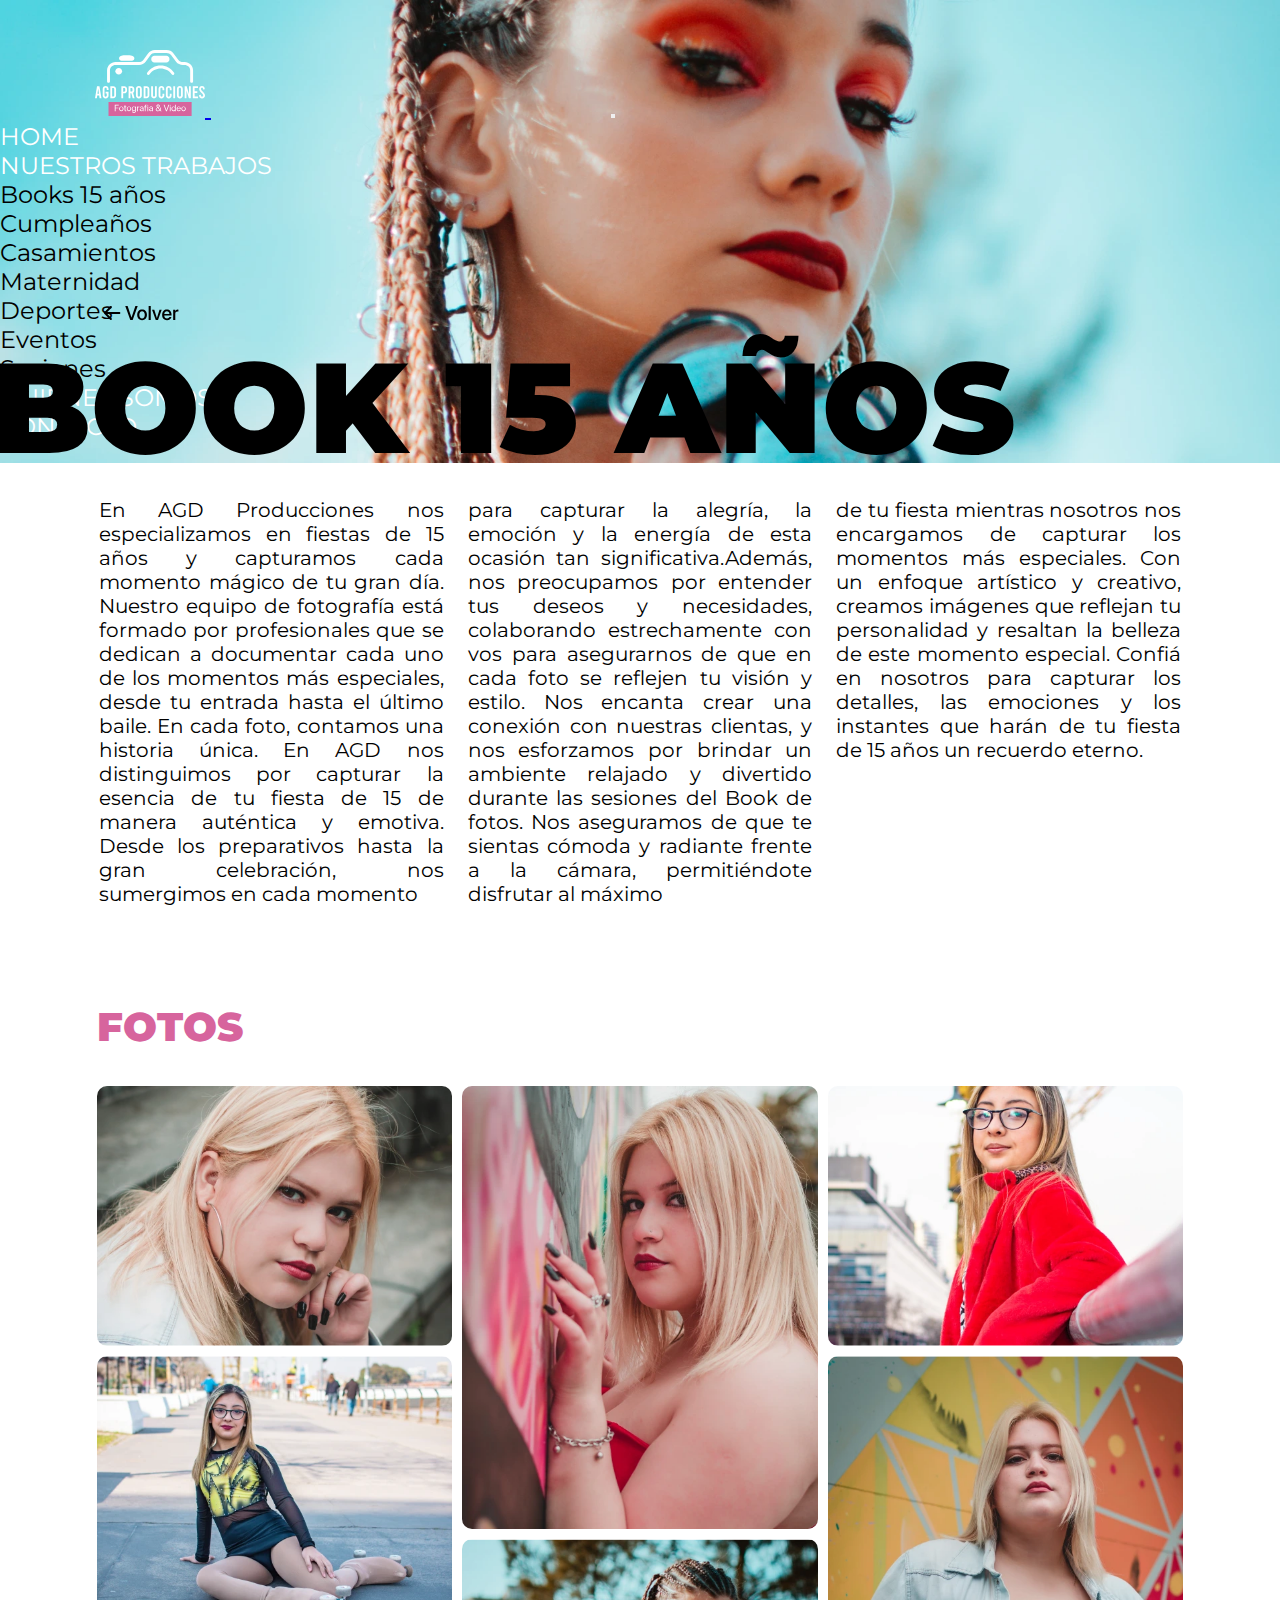
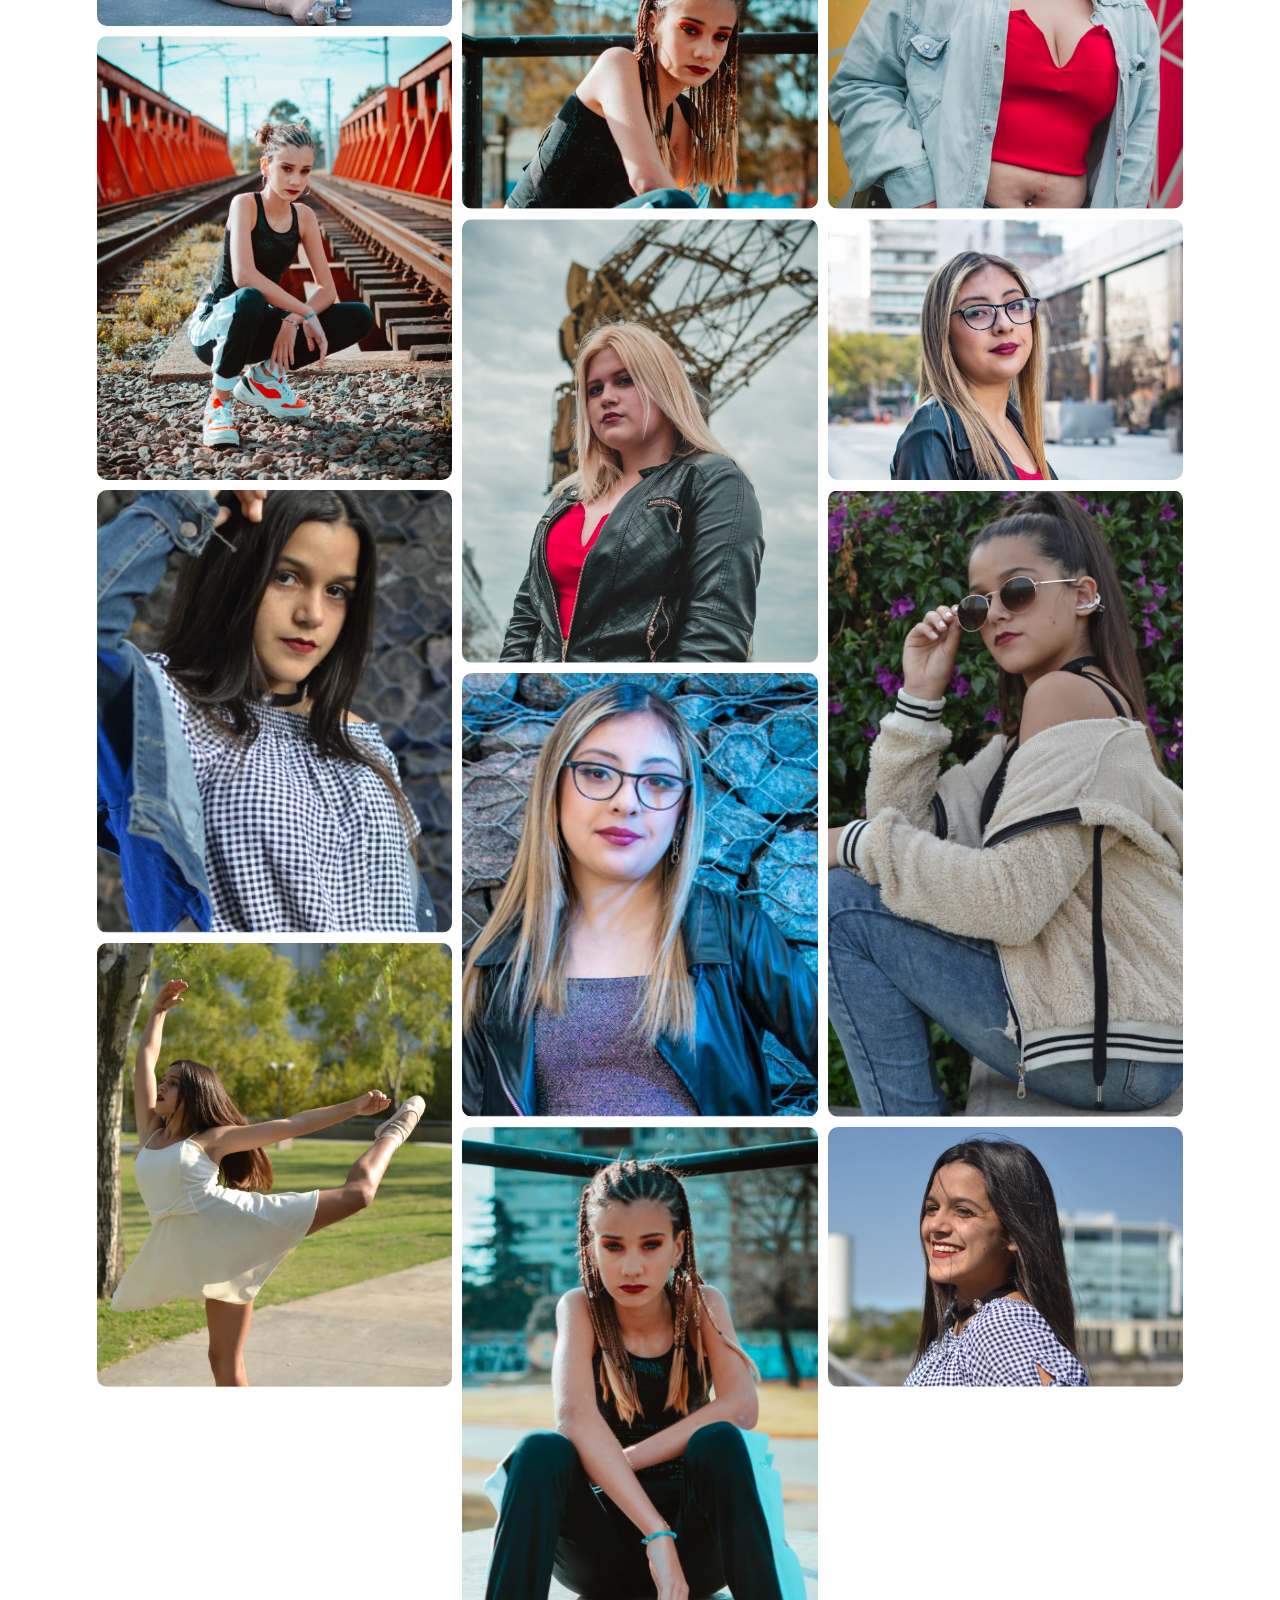
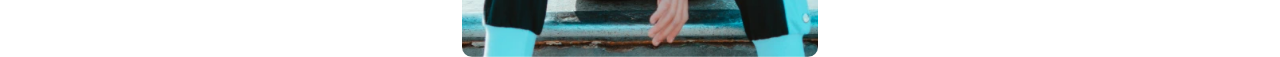
==== pages/book15.html @ b5d86c56 "form de contacto + animación book15 portada" ====
<!DOCTYPE html>
<html lang="en">

<head>
    <meta charset="UTF-8">
    <meta http-equiv="X-UA-Compatible" content="IE=edge">
    <meta name="viewport" content="width=device-width, initial-scale=1.0">
    <!--seo-->
    <meta name="author" content="Aldana Gonzalez, Fabrizio Mammarelli, Sergio Torres Guaymasi, Valeria Landa">
    <meta name="description"
        content="Sitio Web de Emprendimiento ubicado en zona de Avellaneda Buenos Aires dedicado a Servicios de Fotografía para eventos como 15 años, cumpleaños, casamientos, eventos deportivos, fotos de maternidad, sesiones de fotos personalizadas">
    <meta name="keywords"
        content="Sitio web online de fotografías en la zona de Avellaneda, book de fotos de 15 años, book de fotos personalizadas, fotos de recien casados, fotos de casamientos, fotografías de casamientos, fotografías de maternidad, eventos deportivos, cumpleaños">
    <!-- Bootstrap CSS -->
    <link href="https://cdn.jsdelivr.net/npm/bootstrap@5.3.0/dist/css/bootstrap.min.css" rel="stylesheet"
        integrity="sha384-9ndCyUaIbzAi2FUVXJi0CjmCapSmO7SnpJef0486qhLnuZ2cdeRhO02iuK6FUUVM" crossorigin="anonymous">
    <!-- Mi CSS -->
    <link rel="stylesheet" href="../css/style.css">
    <!-- Animate CSS -->
    <link rel="stylesheet" href="https://cdnjs.cloudflare.com/ajax/libs/animate.css/4.1.1/animate.min.css">
    <title>AGD Producciones</title>
</head>

<body>
    <div class="wow fadeIn" style="visibility: visible; animation-name: fadeIn;">
            <!--Navbar-->
            <nav class="navbar navbar-expand-lg navbar-light fixed-top bgColorNav">
                <div class="container-fluid">
                    <a class="navbar-brand textColorWhite" href="../index.html">
                        <img src="../img/logo_agd.svg" alt="Logo AGD Producciones">
                    </a>
                    <button class="navbar-toggler" type="button" data-bs-toggle="collapse" data-bs-target="#navbarNav"
                        aria-controls="navbarNav" aria-expanded="false" aria-label="Toggle navigation">
                        <span class="navbar-toggler-icon"></span>
                    </button>
                    <div class="collapse navbar-collapse" id="navbarNav">
                        <ul class="navbar-nav ms-auto py-2">
                            <li class="nav-item">
                                <a class="nav-link" href="../index.html">HOME</a>
                            </li>
                            <li class="nav-item dropdown">
                                <a class="nav-link dropdown-toggle" href="../index.html" role="button"
                                    data-bs-toggle="dropdown" aria-expanded="false">
                                    NUESTROS TRABAJOS
                                </a>
                                <ul class="dropdown-menu">
                                    <li><a class="dropdown-item" href="../pages/book15.html">Books 15 años</a></li>
                                    <li><a class="dropdown-item" href="../pages/cumple.html">Cumpleaños</a></li>
                                    <li><a class="dropdown-item" href="../pages/casamientos.html">Casamientos</a></li>
                                    <li><a class="dropdown-item" href="../pages/maternidad.html">Maternidad</a></li>
                                    <li><a class="dropdown-item" href="../pages/deportes.html">Deportes</a></li>
                                    <li><a class="dropdown-item" href="../pages/eventos.html">Eventos</a></li>
                                    <li><a class="dropdown-item" href="../pages/sesiones.html">Sesiones</a></li>
                                </ul>
                            </li>
                            <li class="nav-item">
                                <a class="nav-link" href="../pages/quienes.html">QUIENES SOMOS</a>
                            </li>
                            <li class="nav-item">
                                <a class="nav-link" href="../pages/contacto.html">CONTACTO</a>
                            </li>
                        </ul>
                    </div>
                </div>
            </nav>
            <!--ends Navbar-->
            <header class="wow animate__fadeInDown" data-wow-duration="3s" data-wow-iteration="1" id="header">
                <img src="../img/foto-portada-15.webp" alt="foto portada 15 años" class="img-fluid img-portada">
            </header>
            <!-- ends header -->
            <main>
                <div>
                    <a href="../index.html#up">
                        <!-- Seo -->
                        <img src="../img/boton_volver.svg"
                            alt="Icono atrás, si accedo me dirijo al inicio de mi página actual" class="up_down">
                    </a>
                </div>
                <div class="wow animate__fadeInLeft" data-wow-duration="3s" data-wow-iteration="1">
                <div class="text">
                    BOOK 15 AÑOS
                </div>
            </div>
                <div class="container-fluid" id="Book15">
                    <p class="column">
                        En AGD Producciones nos especializamos en fiestas de 15 años y capturamos cada momento mágico de tu
                        gran día. Nuestro equipo de fotografía está formado por profesionales que se dedican a documentar
                        cada uno de los momentos más especiales, desde tu entrada hasta el último baile. 
                        En cada foto, contamos una historia única. En AGD nos distinguimos por capturar la esencia de tu
                        fiesta de 15 de manera auténtica y emotiva. Desde los preparativos hasta la gran celebración, nos
                        sumergimos en cada momento
                    <p>
                    <p class="column">
                        para capturar la alegría, la emoción y la energía de esta ocasión tan significativa.Además, nos 
                        preocupamos por entender tus deseos y necesidades, colaborando estrechamente con vos para 
                        asegurarnos de que en cada foto se reflejen tu visión y estilo. Nos encanta crear una conexión
                        con nuestras clientas, y nos esforzamos por brindar un ambiente relajado y divertido durante las
                        sesiones del Book de fotos. Nos aseguramos de que te sientas cómoda y radiante frente a la cámara,
                        permitiéndote disfrutar al máximo                     
                    <p>
                    <p class="column">
                        de tu fiesta mientras nosotros nos encargamos de capturar los momentos más especiales.
                        Con un enfoque artístico y creativo, creamos imágenes que reflejan tu personalidad y resaltan la
                        belleza de este momento especial. Confiá en nosotros para capturar los detalles, las emociones y los
                        instantes que harán de tu fiesta de 15 años un recuerdo eterno.
                    </p> 
                </div>
                <H1 class="text_gallery">FOTOS</H1>
                <div class="grid-container">
                <div class="container-Foto1"><img src="../img/Book15/Bookfoto1.webp" class="img-fluid Foto1" alt="Imagen 1"></div>
                <div class="container-Foto2"><img src="../img/Book15/BookFoto2.webp" class="img-fluid Foto2" alt="Imagen 2"></div>
                <div class="container-Foto3"><img src="../img/Book15/BookFoto3.webp" class="img-fluid Foto3" alt="Imagen 3"></div>
                <div class="container-Foto4"><img src="../img/Book15/BookFoto4.webp" class="img-fluid Foto4" alt="Imagen 4"></div>
                <div class="container-Foto5"><img src="../img/Book15/BookFoto5.webp" class="img-fluid Foto5" alt="Imagen 5"></div>
                <div class="container-Foto6"><img src="../img/Book15/BookFoto6.webp" class="img-fluid Foto6" alt="Imagen 6"></div>
                <div class="container-Foto7"><img src="../img/Book15/BookFoto7.webp" class="img-fluid Foto7" alt="Imagen 7"></div>
                <div class="container-Foto8"><img src="../img/Book15/BookFoto8.webp" class="img-fluid Foto8" alt="Imagen 8"></div>
                <div class="container-Foto9"><img src="../img/Book15/BookFoto9.webp" class="img-fluid Foto9" alt="Imagen 9"></div>
                <div class="container-Foto10"><img src="../img/Book15/BookFoto10.webp" class="img-fluid Foto10" alt="Imagen 10"></div>
                <div class="container-Foto11"><img src="../img/Book15/BookFoto11.webp" class="img-fluid Foto11" alt="Imagen 11"></div>
                <div class="container-Foto12"><img src="../img/Book15/BookFoto12.webp" class="img-fluid Foto12" alt="Imagen 12"></div>
                <div class="container-Foto13"><img src="../img/Book15/BookFoto13.webp" class="img-fluid Foto13" alt="Imagen 13"></div>
                <div class="container-Foto14"><img src="../img/Book15/BookFoto14.webp" class="img-fluid Foto14" alt="Imagen 14"></div>
                <div class="container-Foto15"><img src="../img/Book15/BookFoto15.webp" class="img-fluid Foto15" alt="Imagen 15"></div>
            </div>
            </main>
            <!-- script bootstrap -->
            <script src="https://cdn.jsdelivr.net/npm/bootstrap@5.2.0-beta1/dist/js/bootstrap.bundle.min.js"
                integrity="sha384-pprn3073KE6tl6bjs2QrFaJGz5/SUsLqktiwsUTF55Jfv3qYSDhgCecCxMW52nD2"
                crossorigin="anonymous">
                </script>
            <!-- script Animaciones -->
            <script src="../js/wow.min.js"></script>
            <script>
                new WOW().init();
            </script>
</body>

</html>
---- css/style.css ----
@import url("https://fonts.googleapis.com/css2?family=Montserrat:wght@300;400;500;600;700;800;900&display=swap");

* {
  margin: 0;
  padding: 0;
  font-family: "Montserrat", sans-serif;
}

h1,
h2,
h3 {
  color: #000000;
}

p {
  color: #000000;
  font-size: 20px;
  text-align: justify;
  text-align-last: justify;
  padding: 2px;
  overflow: hidden;
}

.dropdown-menu li a {
  color: #817e7e;
}
.dropdown-item {
  color: #000000 !important;
}

.navbar-brand {
  margin: 0;
  padding-left: 95px;
  margin-right: 400px;
}

.navbar {
  position: absolute;
  top: 0;
  font-weight: 400;
  font-size: 24px;
  display: flex;
  justify-content: center;
  box-sizing: border-box;
  padding-right: 95px;
  padding-top: 50px;
}

.navbar div ul li {
  list-style: none;
  margin-right: 20px;
  color: rgb(161, 161, 160);
}

.navbar div ul li a {
  font-size: 24px;
  text-decoration: none;
  color: #ffffff;
}

.nav-link {
  font-size: medium;
  text-decoration: none;
}

.carousel-item img {
  object-fit: cover;
  max-height: 100%;
  max-width: 100%;
}

.carousel-indicators {
  padding: 30px;
  display: flex;
  justify-content: center;
  align-items: center;
}

.carousel-indicators [data-bs-target] {
  width: 15px;
  height: 15px;
  border-radius: 50%;
  background-color: #fafafa;
  margin-right: 10px;
}

.carousel-indicators .active {
  background-color: #0b0b0b;
}

h5 {
  writing-mode: vertical-lr; /* "lr" indica la dirección del texto: de izquierda a derecha */
  transform: rotate(-180deg); /* Invierte el texto para comenzar desde abajo */
  font-size: 36px;
  font-weight: 600;
  margin-bottom: 220px;
  margin-left: -95px !important;
}
@media (min-width: 320px) and (max-width: 768px) {
  h5 {
    font-size: 18px;
  }
}

.carousel-control-next-icon {
  background-image: url(../img/vector-right.svg);
}

.carousel-control-prev-icon {
  background-image: url(../img/vector-left.svg);
}

.btn-whatsapp {
  display: block;
  width: 70px;
  height: 100px;
  color: #fff;
  position: fixed;
  right: 150px;
  bottom: 20px;
  border-radius: 10%;
  line-height: 80px;
  text-align: center;
  z-index: 999;
}

@media screen and (min-width: 768px) and (max-width: 1024px) {
  .btn-whatsapp {
    height: 60px;
    right: -15px;
  }
}

form {
  max-width: 400px;
  margin: 0 auto;
}

label {
  display: block;
  margin-top: 10px;
}

input,
textarea {
  width: 100%;
  padding: 5px;
  margin-top: 5px;
}

textarea {
  height: 150px;
}


.text {
  font-size: 128px;
  font-weight: 900;
  transform: translateY(-206px);
  margin-left: -8px;
  margin-top: -145px !important;
}
@media (min-width: 320px) and (max-width: 768px) {
  .text {
    font-size: 48px;
  }
}

.text_gallery {
  font-size: 40px;
  font-weight: 900;
  padding-left: 97px;
  margin-top: 90px;
  color: #d7649d;
}

/*Botón Volver atrás*/
.up_down {
  font-weight: bold;
  cursor: pointer;
  transform: translateX(45px) !important;
  transform: translateY(-166px) !important;
  margin-left: 104px;
  margin-bottom: 185px;
}

#Book15 {
  column-count: 3; /* Divide el contenido en 3 columnas */
  column-gap: 20px; /* Espacio entre las columnas (opcional) */
  padding-left: 97px;
  padding-right: 97px;
  margin-top: -195px;
}

.column {
  break-inside: avoid; /* Evita que el párrafo se divida en varias columnas */
  font-size: 20px;
  text-align-last: left;
}

.grid-container {
  display: grid;
  grid-template-columns: repeat(3, 1fr);
  grid-template-rows: 3fr 2fr 1fr 2fr 3fr 2fr 3fr 2fr 3fr 3fr;
  margin-top: 35px;
  padding-left: 97px;
  padding-right: 97px;
  gap: 10px;
  grid-template-areas:
    "foto1 foto2 foto3"
    "foto4 foto2 foto6"
    "foto4 foto5 foto6"
    "foto7 foto5 foto6"
    "foto7 foto8 foto9"
    "foto10 foto8 foto12"
    "foto10 foto11 foto12"
    "foto13 foto11 foto12"
    "foto13 foto14 foto15"
    "foto13 foto14 foto15";
}

.grid-container > div {
  width: 100%;
  height: 100%;
  border-radius: 10px;
  overflow: hidden;
}

.grid-container > div > img {
  width: 100%;
  height: 100%;
  object-fit: cover;
}

.container-Foto1 {
  grid-area: foto1;
}

.container-Foto2 {
  grid-area: foto2;
}

.container-Foto3 {
  grid-area: foto3;
}

.container-Foto4 {
  grid-area: foto4;
}

.container-Foto5 {
  grid-area: foto5;
}

.container-Foto6 {
  grid-area: foto6;
}
.container-Foto7 {
  grid-area: foto7;
}
.container-Foto8 {
  grid-area: foto8;
}
.container-Foto9 {
  grid-area: foto9;
}
.container-Foto10 {
  grid-area: foto10;
}
.container-Foto11 {
  grid-area: foto11;
}
.container-Foto12 {
  grid-area: foto12;
}
.container-Foto13 {
  grid-area: foto13;
  grid-row-start: 8;
  grid-row-end: 10;
}
.container-Foto14 {
  grid-area: foto14;
}
.container-Foto15 {
  grid-area: foto15;
  grid-row-start: 9;
  grid-row-end: 10;
}

/*Formulario de Contacto*/
.form-row {
  display: flex;
  flex-wrap: wrap;
  align-items: flex-start;
  margin: 10px 0;
  list-style: none;
}

.form-column {
  flex: 1;
  padding: 5px;
}

/* Estilos para los campos de entrada */
label {
  display: block;
  margin-bottom: 5px;
}

input, textarea {
  width: 100%;
  padding: 5px;
  margin-bottom: 10px;
}

textarea {
  width: 400px;
  height: 281px;
}

/* Estilos para el botón de enviar */
.submit-button, .contacto_volver {
  display: block;
  padding: 10px;
  background-color: #d7649d;
  color: white;
  border: none;
  cursor: pointer;
  border-radius: 10px;
  text-decoration: none;
}

#cabecera_form {
  display: flex;
  justify-content: center;
  align-items: center;
  color: #d7649d;
}
.img-portada{
  width: 100% !important;
}

.text-contacto {
  font-size: 60px;
  font-weight: 800;
}

.contact-info {
  display: flex;
  flex-direction: column;
  justify-content: center;
  align-items: center;
  padding: 20px;
  list-style: none;
 }

.contact-info h3 {
  margin-top: 0;
  font-size: 32px;
  font-weight: 500;
  font: bold;
}

.content-container {
  flex: 1;
  justify-content: center;
  align-items: center;
  text-align: center;
}

.content-container h2 {
  margin-top: 0;
}

.redSocial {
  text-align: center;
  margin-right: 10px;
}
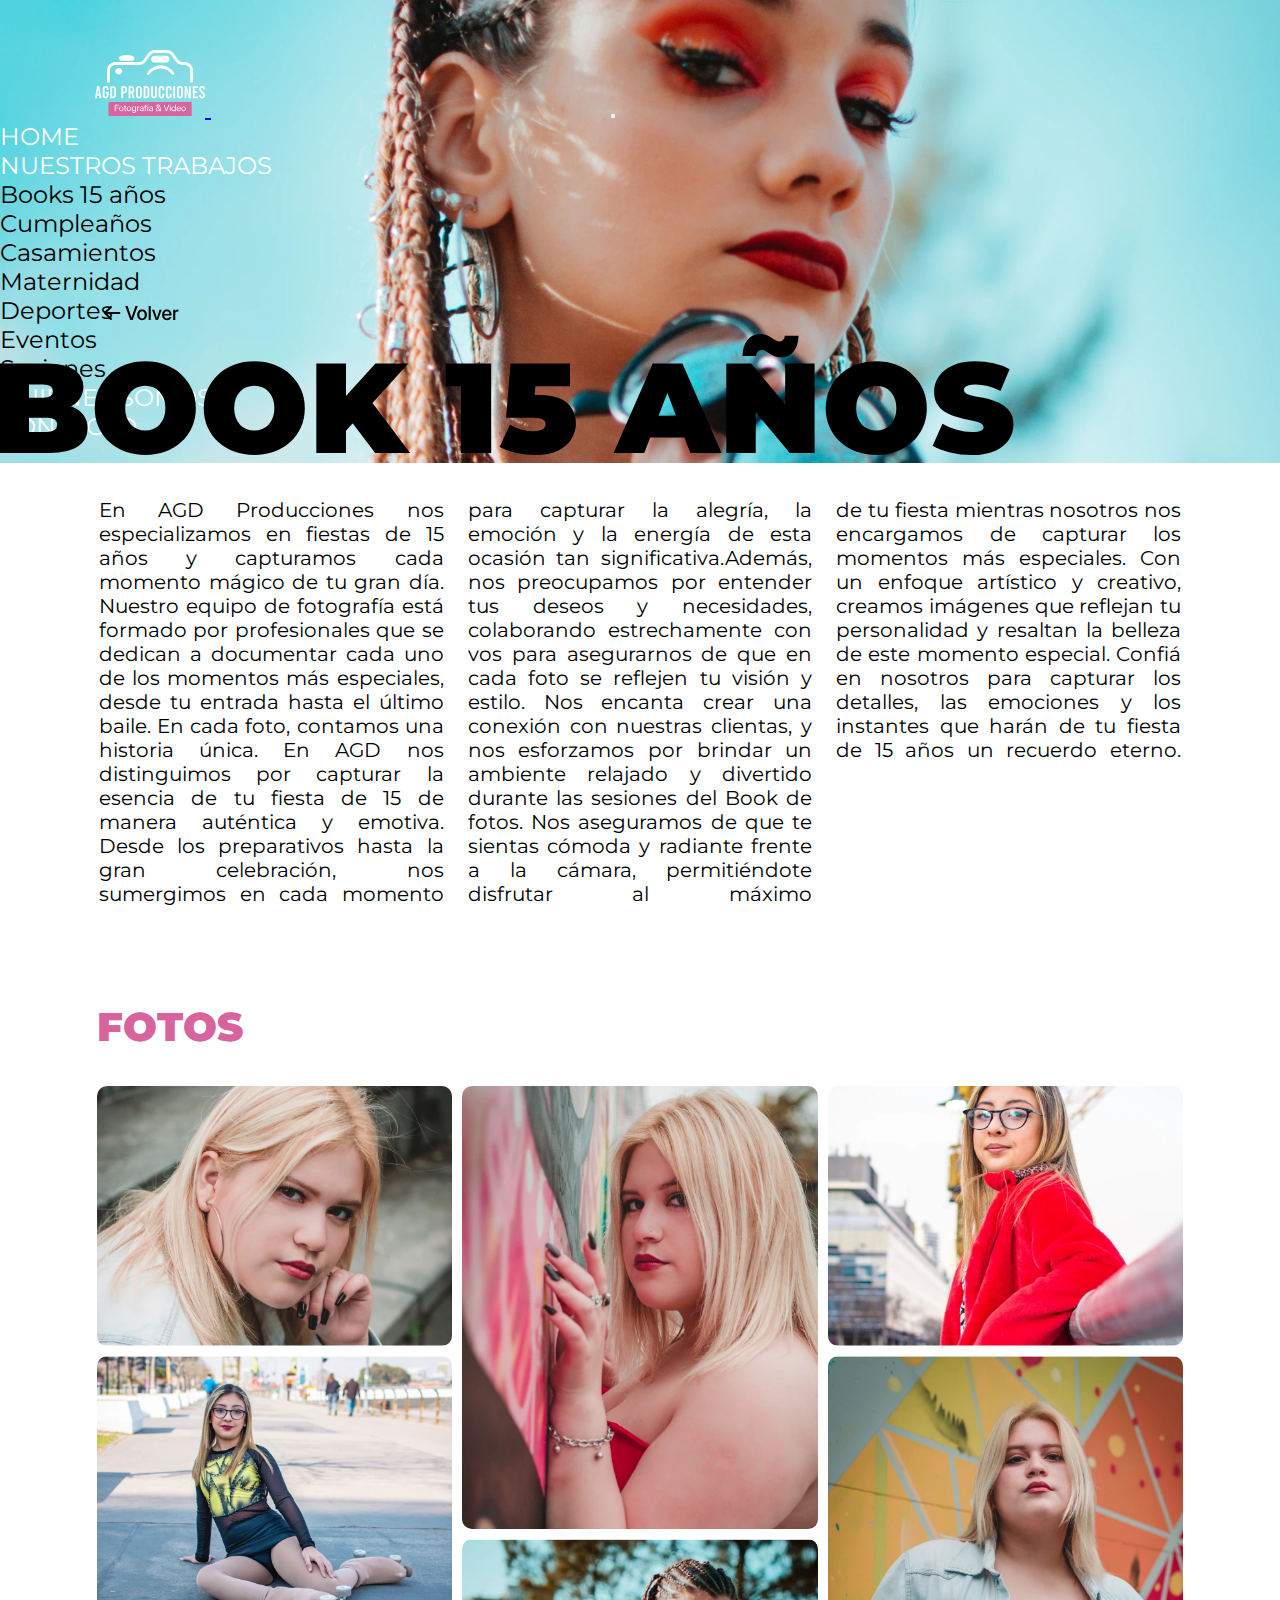
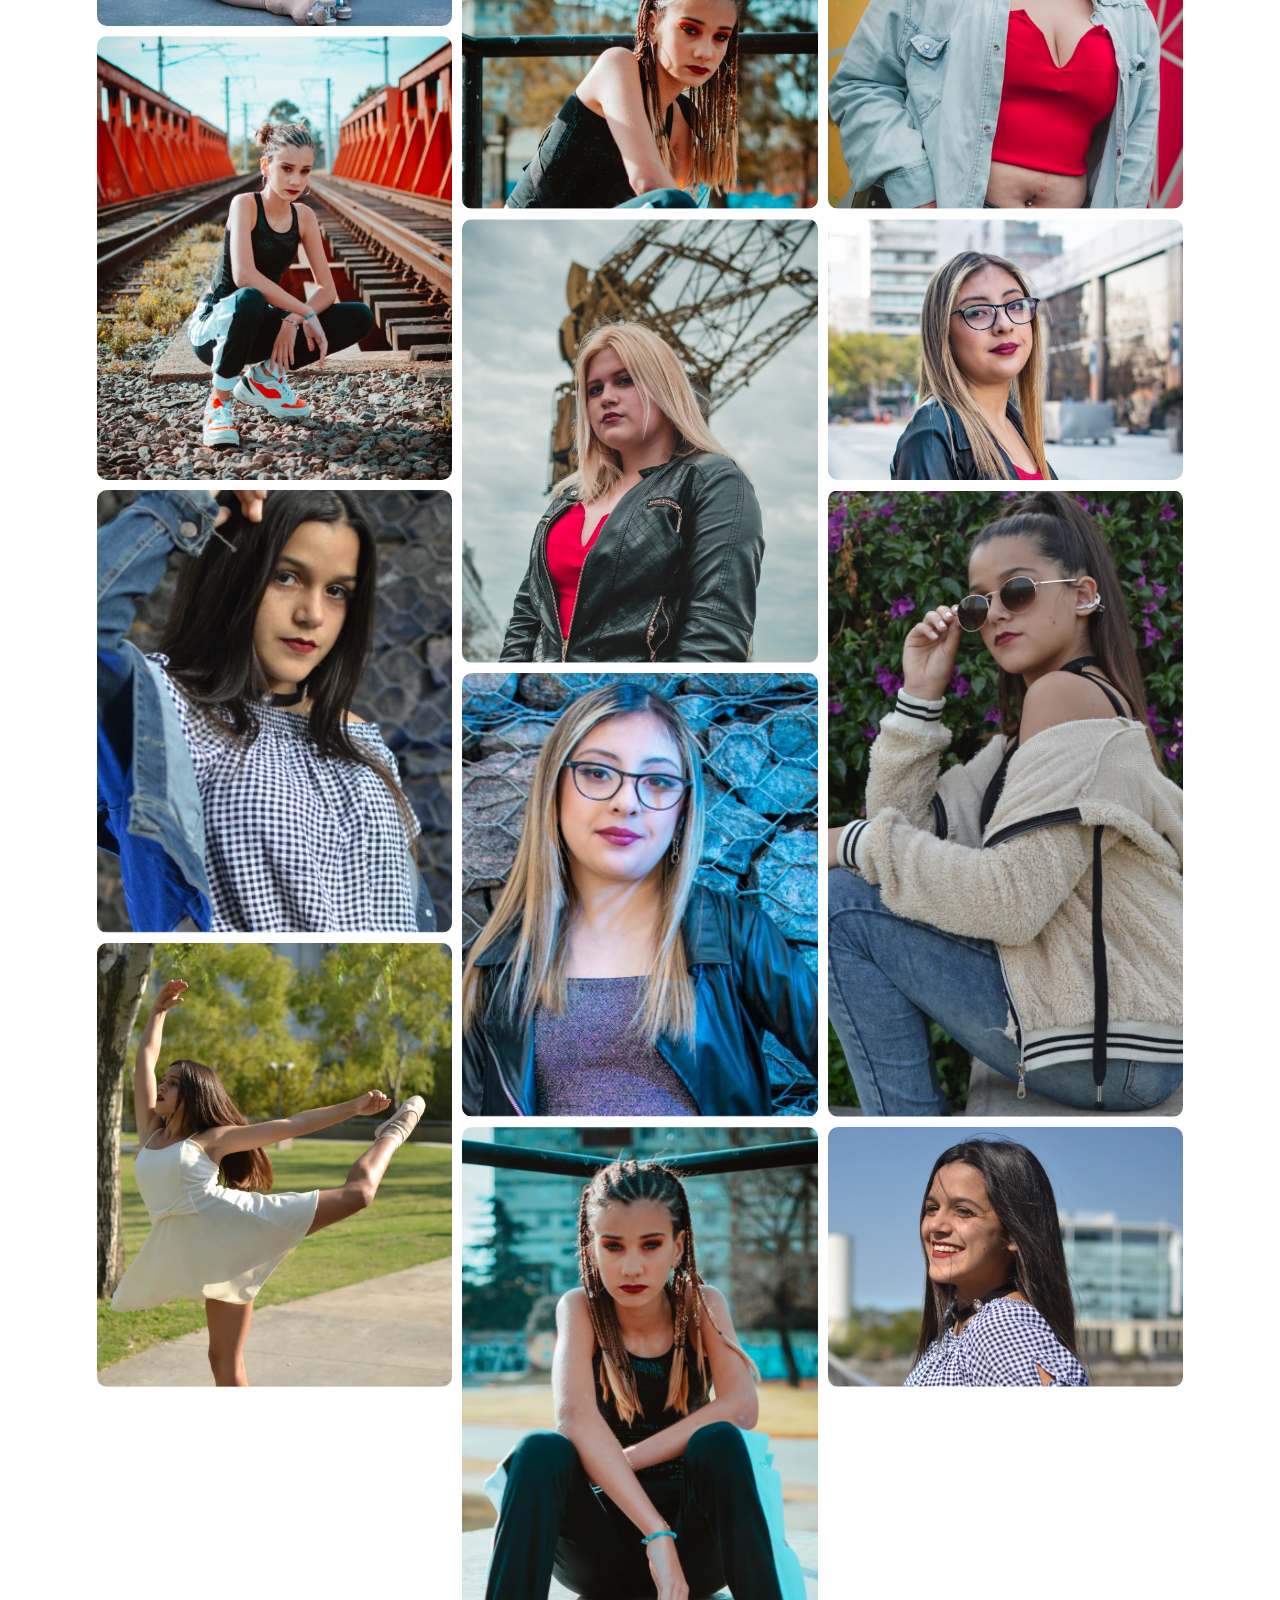
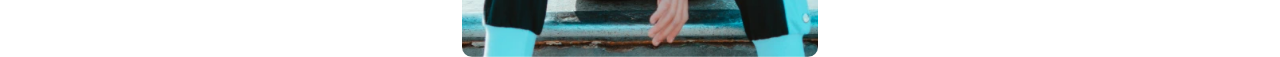
==== commit 81fce6e2: "Fix links + Animación Portadas" ====
--- a/pages/book15.html
+++ b/pages/book15.html
@@ -23,117 +23,131 @@
 
 <body>
     <div class="wow fadeIn" style="visibility: visible; animation-name: fadeIn;">
-            <!--Navbar-->
-            <nav class="navbar navbar-expand-lg navbar-light fixed-top bgColorNav">
-                <div class="container-fluid">
-                    <a class="navbar-brand textColorWhite" href="../index.html">
-                        <img src="../img/logo_agd.svg" alt="Logo AGD Producciones">
-                    </a>
-                    <button class="navbar-toggler" type="button" data-bs-toggle="collapse" data-bs-target="#navbarNav"
-                        aria-controls="navbarNav" aria-expanded="false" aria-label="Toggle navigation">
-                        <span class="navbar-toggler-icon"></span>
-                    </button>
-                    <div class="collapse navbar-collapse" id="navbarNav">
-                        <ul class="navbar-nav ms-auto py-2">
-                            <li class="nav-item">
-                                <a class="nav-link" href="../index.html">HOME</a>
-                            </li>
-                            <li class="nav-item dropdown">
-                                <a class="nav-link dropdown-toggle" href="../index.html" role="button"
-                                    data-bs-toggle="dropdown" aria-expanded="false">
-                                    NUESTROS TRABAJOS
-                                </a>
-                                <ul class="dropdown-menu">
-                                    <li><a class="dropdown-item" href="../pages/book15.html">Books 15 años</a></li>
-                                    <li><a class="dropdown-item" href="../pages/cumple.html">Cumpleaños</a></li>
-                                    <li><a class="dropdown-item" href="../pages/casamientos.html">Casamientos</a></li>
-                                    <li><a class="dropdown-item" href="../pages/maternidad.html">Maternidad</a></li>
-                                    <li><a class="dropdown-item" href="../pages/deportes.html">Deportes</a></li>
-                                    <li><a class="dropdown-item" href="../pages/eventos.html">Eventos</a></li>
-                                    <li><a class="dropdown-item" href="../pages/sesiones.html">Sesiones</a></li>
-                                </ul>
-                            </li>
-                            <li class="nav-item">
-                                <a class="nav-link" href="../pages/quienes.html">QUIENES SOMOS</a>
-                            </li>
-                            <li class="nav-item">
-                                <a class="nav-link" href="../pages/contacto.html">CONTACTO</a>
-                            </li>
-                        </ul>
-                    </div>
+        <!--Navbar-->
+        <nav class="navbar navbar-expand-lg navbar-light fixed-top bgColorNav">
+            <div class="container-fluid">
+                <a class="navbar-brand textColorWhite" href="../index.html">
+                    <img src="../img/logo_agd.svg" alt="Logo AGD Producciones">
+                </a>
+                <button class="navbar-toggler" type="button" data-bs-toggle="collapse" data-bs-target="#navbarNav"
+                    aria-controls="navbarNav" aria-expanded="false" aria-label="Toggle navigation">
+                    <span class="navbar-toggler-icon"></span>
+                </button>
+                <div class="collapse navbar-collapse" id="navbarNav">
+                    <ul class="navbar-nav ms-auto py-2">
+                        <li class="nav-item">
+                            <a class="nav-link" href="../index.html">HOME</a>
+                        </li>
+                        <li class="nav-item dropdown">
+                            <a class="nav-link dropdown-toggle" href="../index.html" role="button"
+                                data-bs-toggle="dropdown" aria-expanded="false">
+                                NUESTROS TRABAJOS
+                            </a>
+                            <ul class="dropdown-menu">
+                                <li><a class="dropdown-item" href="../pages/book15.html">Books 15 años</a></li>
+                                <li><a class="dropdown-item" href="../pages/cumple.html">Cumpleaños</a></li>
+                                <li><a class="dropdown-item" href="../pages/casamientos.html">Casamientos</a></li>
+                                <li><a class="dropdown-item" href="../pages/maternidad.html">Maternidad</a></li>
+                                <li><a class="dropdown-item" href="../pages/deportes.html">Deportes</a></li>
+                                <li><a class="dropdown-item" href="../pages/eventos.html">Eventos</a></li>
+                                <li><a class="dropdown-item" href="../pages/sesiones.html">Sesiones</a></li>
+                            </ul>
+                        </li>
+                        <li class="nav-item">
+                            <a class="nav-link" href="../pages/quienes.html">QUIENES SOMOS</a>
+                        </li>
+                        <li class="nav-item">
+                            <a class="nav-link" href="../pages/contacto.html">CONTACTO</a>
+                        </li>
+                    </ul>
                 </div>
-            </nav>
-            <!--ends Navbar-->
-            <header class="wow animate__fadeInDown" data-wow-duration="3s" data-wow-iteration="1" id="header">
-                <img src="../img/foto-portada-15.webp" alt="foto portada 15 años" class="img-fluid img-portada">
-            </header>
-            <!-- ends header -->
-            <main>
-                <div>
-                    <a href="../index.html#up">
-                        <!-- Seo -->
-                        <img src="../img/boton_volver.svg"
-                            alt="Icono atrás, si accedo me dirijo al inicio de mi página actual" class="up_down">
-                    </a>
-                </div>
-                <div class="wow animate__fadeInLeft" data-wow-duration="3s" data-wow-iteration="1">
+            </div>
+        </nav>
+        <!--ends Navbar-->
+        <header class="wow animate__fadeInDown" data-wow-duration="3s" data-wow-iteration="1" id="header">
+            <img src="../img/foto-portada-15.webp" alt="foto portada 15 años" class="img-fluid img-portada">
+        </header>
+        <!-- ends header -->
+        <main>
+            <div>
+                <a href="../index.html#up">
+                    <!-- Seo -->
+                    <img src="../img/boton_volver.svg"
+                        alt="Icono atrás, si accedo me dirijo al inicio de mi página actual" class="up_down">
+                </a>
+            </div>
+            <div class="wow animate__fadeInLeft" data-wow-duration="3s" data-wow-iteration="1">
                 <div class="text">
                     BOOK 15 AÑOS
                 </div>
             </div>
-                <div class="container-fluid" id="Book15">
-                    <p class="column">
-                        En AGD Producciones nos especializamos en fiestas de 15 años y capturamos cada momento mágico de tu
-                        gran día. Nuestro equipo de fotografía está formado por profesionales que se dedican a documentar
-                        cada uno de los momentos más especiales, desde tu entrada hasta el último baile. 
-                        En cada foto, contamos una historia única. En AGD nos distinguimos por capturar la esencia de tu
-                        fiesta de 15 de manera auténtica y emotiva. Desde los preparativos hasta la gran celebración, nos
-                        sumergimos en cada momento
-                    <p>
-                    <p class="column">
-                        para capturar la alegría, la emoción y la energía de esta ocasión tan significativa.Además, nos 
-                        preocupamos por entender tus deseos y necesidades, colaborando estrechamente con vos para 
-                        asegurarnos de que en cada foto se reflejen tu visión y estilo. Nos encanta crear una conexión
-                        con nuestras clientas, y nos esforzamos por brindar un ambiente relajado y divertido durante las
-                        sesiones del Book de fotos. Nos aseguramos de que te sientas cómoda y radiante frente a la cámara,
-                        permitiéndote disfrutar al máximo                     
-                    <p>
-                    <p class="column">
-                        de tu fiesta mientras nosotros nos encargamos de capturar los momentos más especiales.
-                        Con un enfoque artístico y creativo, creamos imágenes que reflejan tu personalidad y resaltan la
-                        belleza de este momento especial. Confiá en nosotros para capturar los detalles, las emociones y los
-                        instantes que harán de tu fiesta de 15 años un recuerdo eterno.
-                    </p> 
-                </div>
-                <H1 class="text_gallery">FOTOS</H1>
-                <div class="grid-container">
-                <div class="container-Foto1"><img src="../img/Book15/Bookfoto1.webp" class="img-fluid Foto1" alt="Imagen 1"></div>
-                <div class="container-Foto2"><img src="../img/Book15/BookFoto2.webp" class="img-fluid Foto2" alt="Imagen 2"></div>
-                <div class="container-Foto3"><img src="../img/Book15/BookFoto3.webp" class="img-fluid Foto3" alt="Imagen 3"></div>
-                <div class="container-Foto4"><img src="../img/Book15/BookFoto4.webp" class="img-fluid Foto4" alt="Imagen 4"></div>
-                <div class="container-Foto5"><img src="../img/Book15/BookFoto5.webp" class="img-fluid Foto5" alt="Imagen 5"></div>
-                <div class="container-Foto6"><img src="../img/Book15/BookFoto6.webp" class="img-fluid Foto6" alt="Imagen 6"></div>
-                <div class="container-Foto7"><img src="../img/Book15/BookFoto7.webp" class="img-fluid Foto7" alt="Imagen 7"></div>
-                <div class="container-Foto8"><img src="../img/Book15/BookFoto8.webp" class="img-fluid Foto8" alt="Imagen 8"></div>
-                <div class="container-Foto9"><img src="../img/Book15/BookFoto9.webp" class="img-fluid Foto9" alt="Imagen 9"></div>
-                <div class="container-Foto10"><img src="../img/Book15/BookFoto10.webp" class="img-fluid Foto10" alt="Imagen 10"></div>
-                <div class="container-Foto11"><img src="../img/Book15/BookFoto11.webp" class="img-fluid Foto11" alt="Imagen 11"></div>
-                <div class="container-Foto12"><img src="../img/Book15/BookFoto12.webp" class="img-fluid Foto12" alt="Imagen 12"></div>
-                <div class="container-Foto13"><img src="../img/Book15/BookFoto13.webp" class="img-fluid Foto13" alt="Imagen 13"></div>
-                <div class="container-Foto14"><img src="../img/Book15/BookFoto14.webp" class="img-fluid Foto14" alt="Imagen 14"></div>
-                <div class="container-Foto15"><img src="../img/Book15/BookFoto15.webp" class="img-fluid Foto15" alt="Imagen 15"></div>
+            <div class="container-fluid" id="Book15">
+                <p class="column">
+                    En AGD Producciones nos especializamos en fiestas de 15 años y capturamos cada momento mágico de tu
+                    gran día. Nuestro equipo de fotografía está formado por profesionales que se dedican a documentar
+                    cada uno de los momentos más especiales, desde tu entrada hasta el último baile.
+                    En cada foto, contamos una historia única. En AGD nos distinguimos por capturar la esencia de tu
+                    fiesta de 15 de manera auténtica y emotiva. Desde los preparativos hasta la gran celebración, nos
+                    sumergimos en cada momento
+                <p>
+                <p class="column">
+                    para capturar la alegría, la emoción y la energía de esta ocasión tan significativa.Además, nos
+                    preocupamos por entender tus deseos y necesidades, colaborando estrechamente con vos para
+                    asegurarnos de que en cada foto se reflejen tu visión y estilo. Nos encanta crear una conexión
+                    con nuestras clientas, y nos esforzamos por brindar un ambiente relajado y divertido durante las
+                    sesiones del Book de fotos. Nos aseguramos de que te sientas cómoda y radiante frente a la cámara,
+                    permitiéndote disfrutar al máximo
+                <p>
+                <p class="column">
+                    de tu fiesta mientras nosotros nos encargamos de capturar los momentos más especiales.
+                    Con un enfoque artístico y creativo, creamos imágenes que reflejan tu personalidad y resaltan la
+                    belleza de este momento especial. Confiá en nosotros para capturar los detalles, las emociones y los
+                    instantes que harán de tu fiesta de 15 años un recuerdo eterno.
+                </p>
             </div>
-            </main>
-            <!-- script bootstrap -->
-            <script src="https://cdn.jsdelivr.net/npm/bootstrap@5.2.0-beta1/dist/js/bootstrap.bundle.min.js"
-                integrity="sha384-pprn3073KE6tl6bjs2QrFaJGz5/SUsLqktiwsUTF55Jfv3qYSDhgCecCxMW52nD2"
-                crossorigin="anonymous">
-                </script>
-            <!-- script Animaciones -->
-            <script src="../js/wow.min.js"></script>
-            <script>
-                new WOW().init();
+            <H1 class="text_gallery">FOTOS</H1>
+            <div class="grid-container">
+                <div class="container-Foto1"><img src="../img/Book15/Bookfoto1.webp" class="img-fluid Foto1"
+                        alt="Imagen 1"></div>
+                <div class="container-Foto2"><img src="../img/Book15/BookFoto2.webp" class="img-fluid Foto2"
+                        alt="Imagen 2"></div>
+                <div class="container-Foto3"><img src="../img/Book15/BookFoto3.webp" class="img-fluid Foto3"
+                        alt="Imagen 3"></div>
+                <div class="container-Foto4"><img src="../img/Book15/BookFoto4.webp" class="img-fluid Foto4"
+                        alt="Imagen 4"></div>
+                <div class="container-Foto5"><img src="../img/Book15/BookFoto5.webp" class="img-fluid Foto5"
+                        alt="Imagen 5"></div>
+                <div class="container-Foto6"><img src="../img/Book15/BookFoto6.webp" class="img-fluid Foto6"
+                        alt="Imagen 6"></div>
+                <div class="container-Foto7"><img src="../img/Book15/BookFoto7.webp" class="img-fluid Foto7"
+                        alt="Imagen 7"></div>
+                <div class="container-Foto8"><img src="../img/Book15/BookFoto8.webp" class="img-fluid Foto8"
+                        alt="Imagen 8"></div>
+                <div class="container-Foto9"><img src="../img/Book15/BookFoto9.webp" class="img-fluid Foto9"
+                        alt="Imagen 9"></div>
+                <div class="container-Foto10"><img src="../img/Book15/BookFoto10.webp" class="img-fluid Foto10"
+                        alt="Imagen 10"></div>
+                <div class="container-Foto11"><img src="../img/Book15/BookFoto11.webp" class="img-fluid Foto11"
+                        alt="Imagen 11"></div>
+                <div class="container-Foto12"><img src="../img/Book15/BookFoto12.webp" class="img-fluid Foto12"
+                        alt="Imagen 12"></div>
+                <div class="container-Foto13"><img src="../img/Book15/BookFoto13.webp" class="img-fluid Foto13"
+                        alt="Imagen 13"></div>
+                <div class="container-Foto14"><img src="../img/Book15/BookFoto14.webp" class="img-fluid Foto14"
+                        alt="Imagen 14"></div>
+                <div class="container-Foto15"><img src="../img/Book15/BookFoto15.webp" class="img-fluid Foto15"
+                        alt="Imagen 15"></div>
+            </div>
+        </main>
+        <!-- script bootstrap -->
+        <script src="https://cdn.jsdelivr.net/npm/bootstrap@5.2.0-beta1/dist/js/bootstrap.bundle.min.js"
+            integrity="sha384-pprn3073KE6tl6bjs2QrFaJGz5/SUsLqktiwsUTF55Jfv3qYSDhgCecCxMW52nD2" crossorigin="anonymous">
             </script>
+        <!-- script Animaciones -->
+        <script src="../js/wow.min.js"></script>
+        <script>
+            new WOW().init();
+        </script>
 </body>
 
 </html>--- a/css/style.css
+++ b/css/style.css
@@ -174,6 +174,18 @@
   color: #d7649d;
 }
 
+.text-quienes {
+  font-size: 40px;
+  font-weight: 600;
+  font: bold;
+  color: #d7649d;
+  text-align: justify;
+  orphans: 1;
+  widows: 1;
+  margin: 0
+}
+
+
 /*Botón Volver atrás*/
 .up_down {
   font-weight: bold;
@@ -184,7 +196,7 @@
   margin-bottom: 185px;
 }
 
-#Book15 {
+* #Book15 {
   column-count: 3; /* Divide el contenido en 3 columnas */
   column-gap: 20px; /* Espacio entre las columnas (opcional) */
   padding-left: 97px;
@@ -195,8 +207,8 @@
 .column {
   break-inside: avoid; /* Evita que el párrafo se divida en varias columnas */
   font-size: 20px;
-  text-align-last: left;
-}
+  text-align-last: justify;
+} 
 
 .grid-container {
   display: grid;
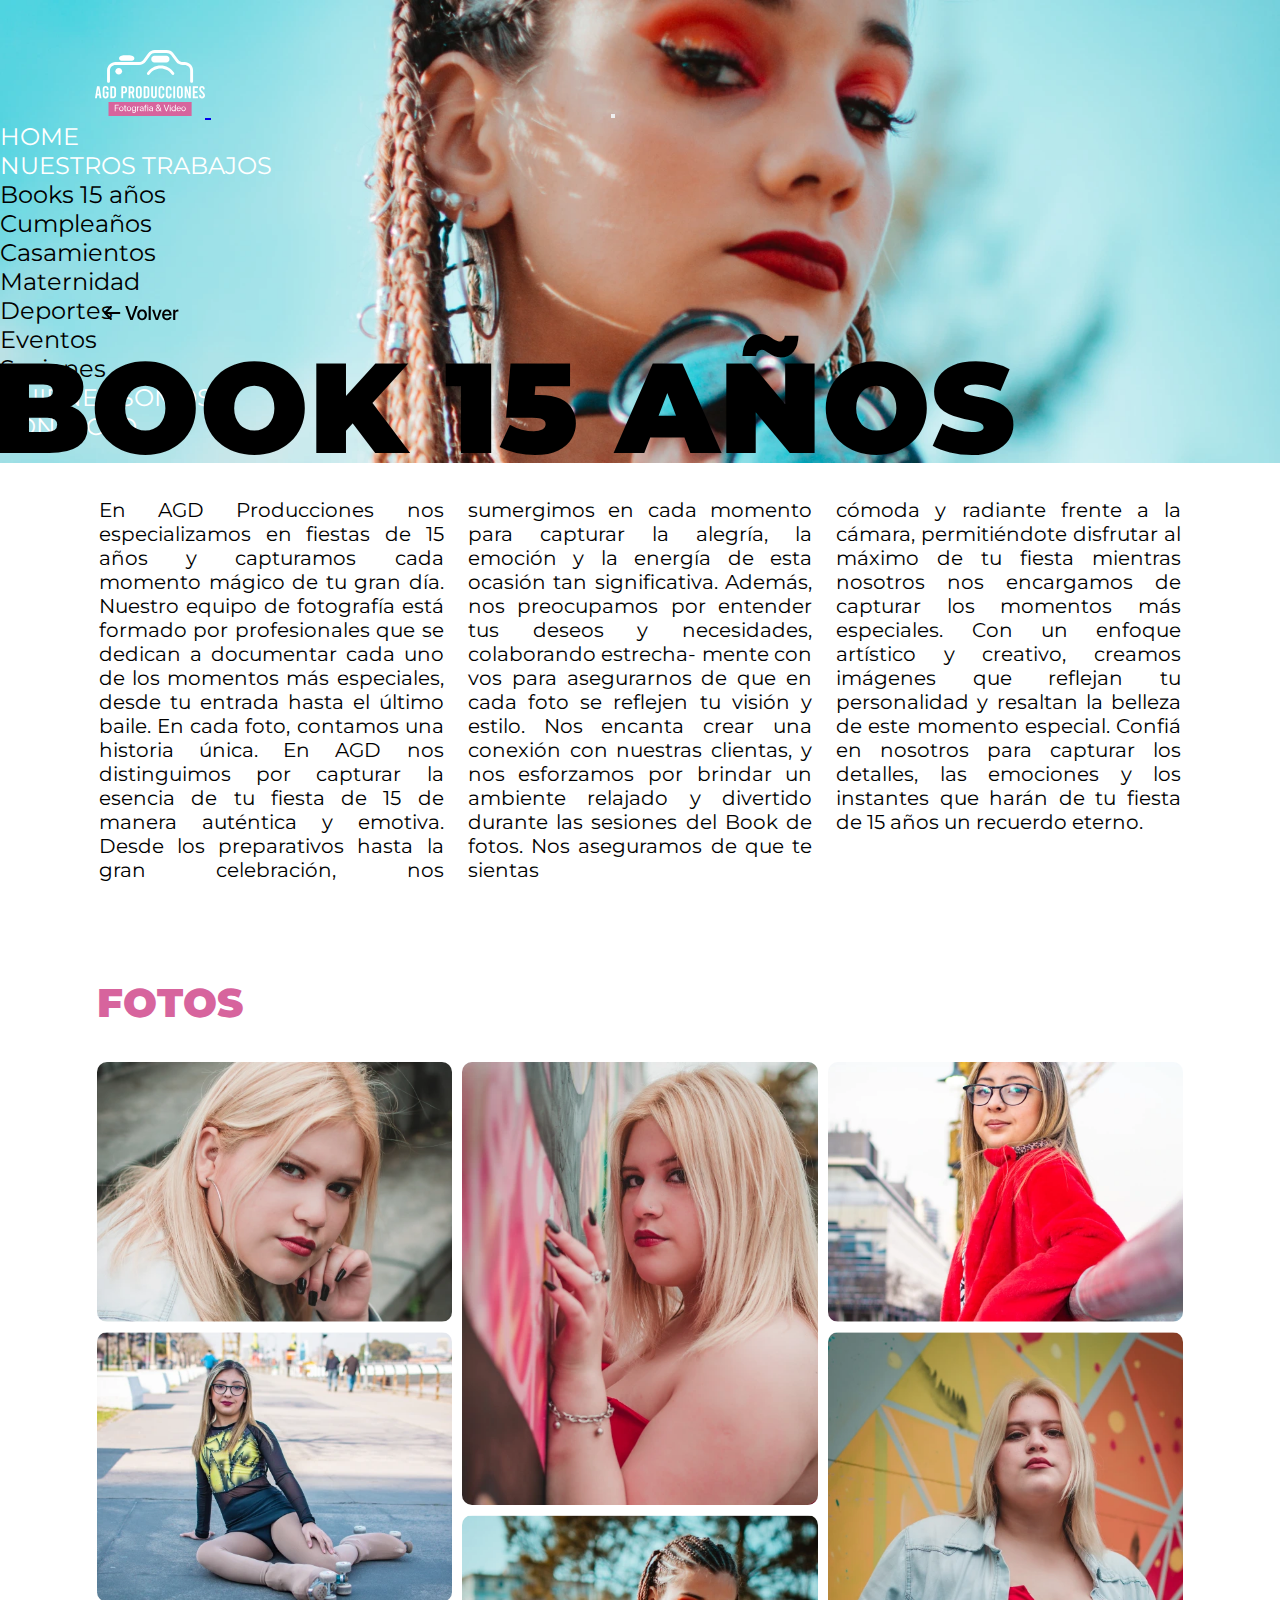
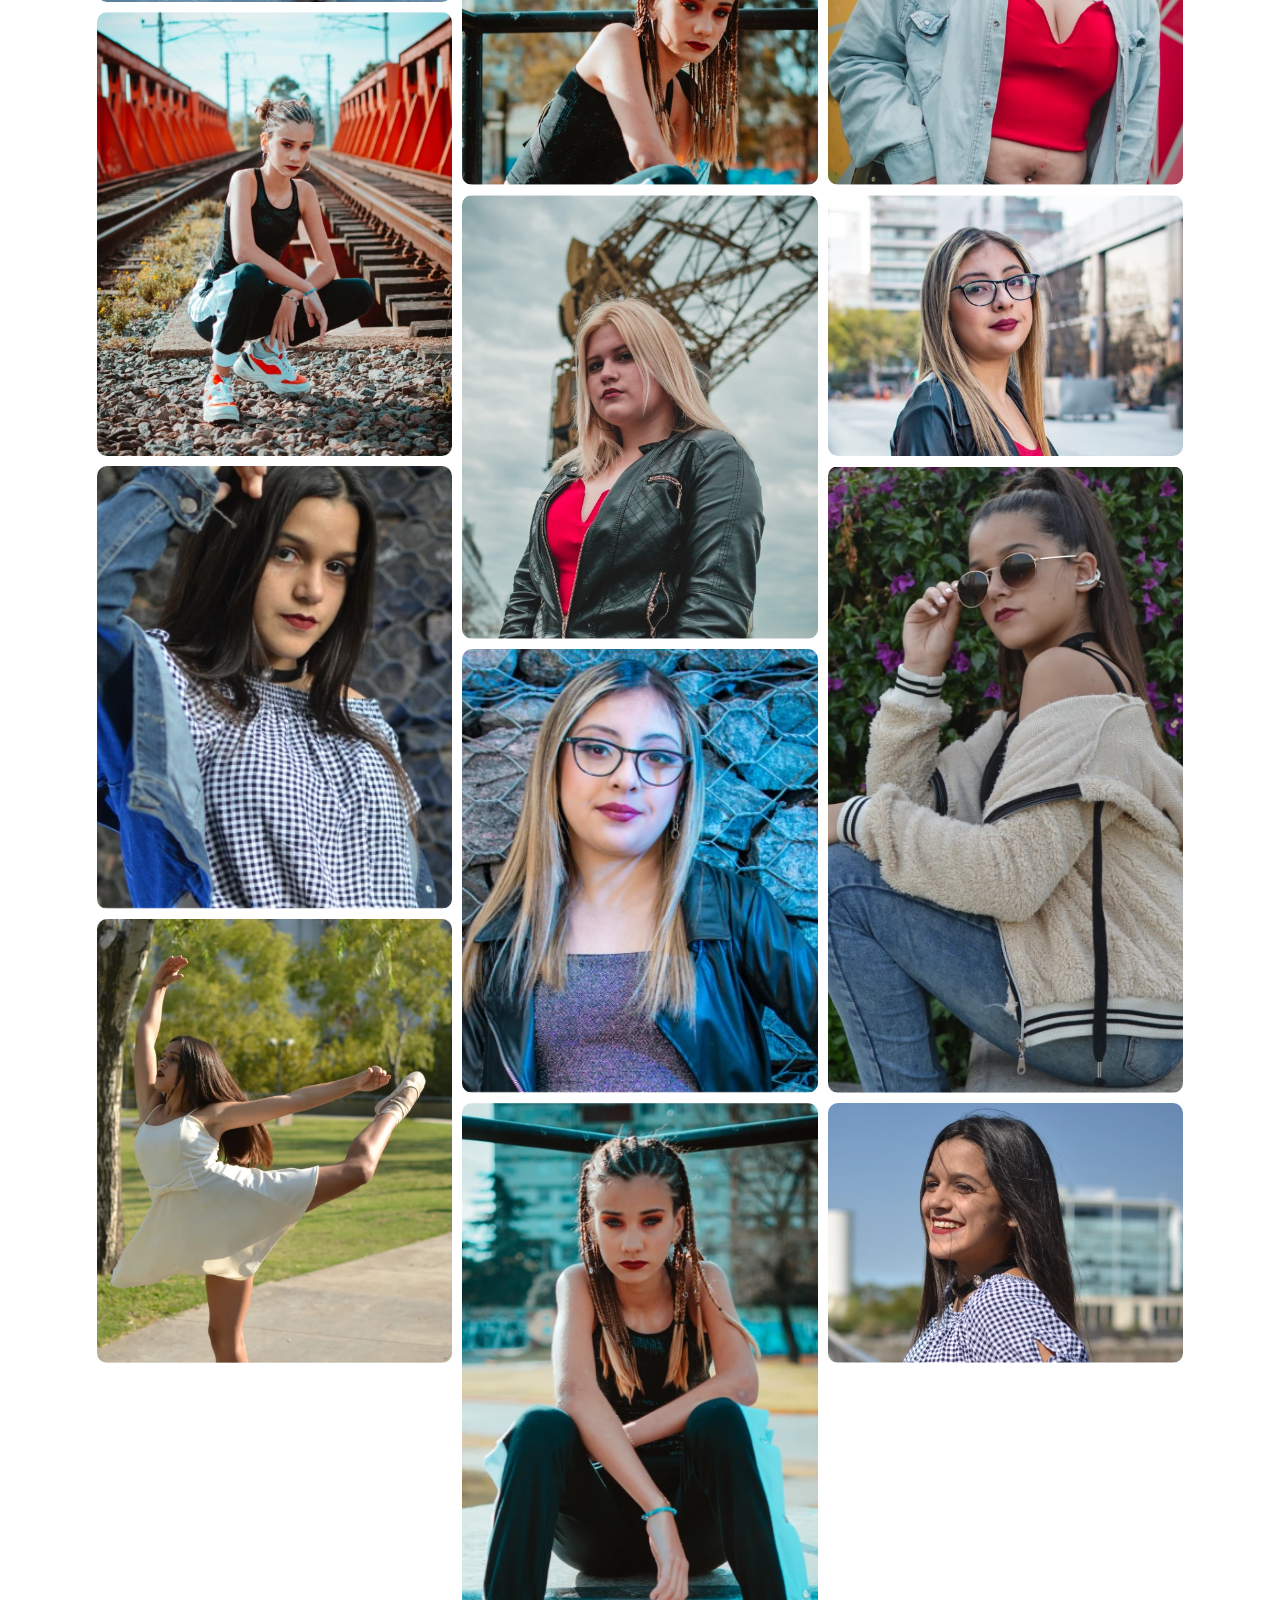
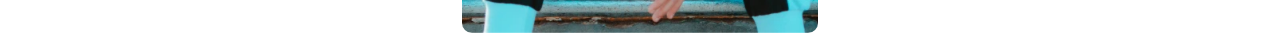
==== commit b145559f: "update form contacto + responsive" ====
--- a/pages/book15.html
+++ b/pages/book15.html
@@ -82,24 +82,24 @@
                 </div>
             </div>
             <div class="container-fluid" id="Book15">
-                <p class="column">
+                <p class="column" id="column1">
                     En AGD Producciones nos especializamos en fiestas de 15 años y capturamos cada momento mágico de tu
-                    gran día. Nuestro equipo de fotografía está formado por profesionales que se dedican a documentar
+                    gran día.   Nuestro equipo de fotografía está formado por profesionales que se dedican a documentar
                     cada uno de los momentos más especiales, desde tu entrada hasta el último baile.
                     En cada foto, contamos una historia única. En AGD nos distinguimos por capturar la esencia de tu
                     fiesta de 15 de manera auténtica y emotiva. Desde los preparativos hasta la gran celebración, nos
-                    sumergimos en cada momento
                 <p>
-                <p class="column">
-                    para capturar la alegría, la emoción y la energía de esta ocasión tan significativa.Además, nos
-                    preocupamos por entender tus deseos y necesidades, colaborando estrechamente con vos para
-                    asegurarnos de que en cada foto se reflejen tu visión y estilo. Nos encanta crear una conexión
-                    con nuestras clientas, y nos esforzamos por brindar un ambiente relajado y divertido durante las
-                    sesiones del Book de fotos. Nos aseguramos de que te sientas cómoda y radiante frente a la cámara,
-                    permitiéndote disfrutar al máximo
+                <p class="column" id="column2">
+                    sumergimos en cada momento para capturar la alegría, la emoción y la energía de esta ocasión tan 
+                    significativa. Además, nos preocupamos por entender tus deseos y necesidades, colaborando estrecha-
+                    mente
+                    con vos para asegurarnos de que en cada foto se reflejen tu visión y estilo. Nos encanta crear una conexión
+                    con nuestras clientas, y nos esforzamos por brindar un ambiente relajado y divertido durante las sesiones
+                    del Book de fotos. Nos aseguramos de que te sientas 
                 <p>
-                <p class="column">
-                    de tu fiesta mientras nosotros nos encargamos de capturar los momentos más especiales.
+                <p class="column" id="text-last">
+                    cómoda y radiante frente a la cámara,
+                    permitiéndote disfrutar al máximo de tu fiesta mientras nosotros nos encargamos de capturar los momentos más especiales.
                     Con un enfoque artístico y creativo, creamos imágenes que reflejan tu personalidad y resaltan la
                     belleza de este momento especial. Confiá en nosotros para capturar los detalles, las emociones y los
                     instantes que harán de tu fiesta de 15 años un recuerdo eterno.
--- a/css/style.css
+++ b/css/style.css
@@ -134,6 +134,7 @@
 form {
   max-width: 400px;
   margin: 0 auto;
+  box-sizing: border-box;
 }
 
 label {
@@ -151,7 +152,6 @@
 textarea {
   height: 150px;
 }
-
 
 .text {
   font-size: 128px;
@@ -160,9 +160,23 @@
   margin-left: -8px;
   margin-top: -145px !important;
 }
-@media (min-width: 320px) and (max-width: 768px) {
+@media (min-width: 280px) and (max-width: 768px) {
   .text {
     font-size: 48px;
+    font-weight: 900;
+    transform: translateY(-206px);
+    margin-left: -8px;
+    margin-top: -60px !important;
+  }
+}
+
+@media (min-width: 769px) and (max-width: 1013px) {
+  .text {
+    font-size: 60px;
+    font-weight: 900;
+    transform: translateY(-206px);
+    margin-left: -8px;
+    margin-top: -60px !important;
   }
 }
 
@@ -172,17 +186,6 @@
   padding-left: 97px;
   margin-top: 90px;
   color: #d7649d;
-}
-
-.text-quienes {
-  font-size: 40px;
-  font-weight: 600;
-  font: bold;
-  color: #d7649d;
-  text-align: justify;
-  orphans: 1;
-  widows: 1;
-  margin: 0
 }
 
 
@@ -196,18 +199,46 @@
   margin-bottom: 185px;
 }
 
-* #Book15 {
+#Book15 {
   column-count: 3; /* Divide el contenido en 3 columnas */
   column-gap: 20px; /* Espacio entre las columnas (opcional) */
   padding-left: 97px;
   padding-right: 97px;
   margin-top: -195px;
-}
+} 
 
 .column {
   break-inside: avoid; /* Evita que el párrafo se divida en varias columnas */
   font-size: 20px;
-  text-align-last: justify;
+  text-align: justify;
+} 
+
+
+@media screen and (max-width: 768px) {
+  #column1::after {
+    content: "En AGD Producciones nos especializamos en fiestas de 15 años y capturamos cada momento mágico de tu gran día.";
+    display: block;
+    justify-content: space-evenly;
+    text-align: justify;
+    align-items: stretch;
+   }
+  }
+
+@media screen and (max-width: 768px) {
+  #column1 {
+      display: -webkit-box;
+      -webkit-box-orient: vertical;
+      -webkit-line-clamp: 9; /* Limita a 9 líneas */
+      justify-content: space-between;
+  }
+
+  .column {
+      display: none; /* Oculta las demás columnas */
+  }
+}
+
+#text-last {
+  text-align-last: left;
 } 
 
 .grid-container {
@@ -306,7 +337,7 @@
   align-items: flex-start;
   margin: 10px 0;
   list-style: none;
-}
+}  
 
 .form-column {
   flex: 1;
@@ -328,7 +359,7 @@
 textarea {
   width: 400px;
   height: 281px;
-}
+} 
 
 /* Estilos para el botón de enviar */
 .submit-button, .contacto_volver {
@@ -347,14 +378,14 @@
   justify-content: center;
   align-items: center;
   color: #d7649d;
-}
+} 
 .img-portada{
   width: 100% !important;
 }
 
 .text-contacto {
-  font-size: 60px;
-  font-weight: 800;
+  font-size: 40px;
+  font-weight: 600;
 }
 
 .contact-info {
@@ -371,20 +402,43 @@
   font-size: 32px;
   font-weight: 500;
   font: bold;
-}
+} 
 
 .content-container {
-  flex: 1;
+  display: flex;
   justify-content: center;
   align-items: center;
-  text-align: center;
-}
-
-.content-container h2 {
+  text-align: right;
+  position: relative
+}
+
+/* .content-container h2 {
   margin-top: 0;
 }
 
 .redSocial {
   text-align: center;
   margin-right: 10px;
-}
+} */
+
+
+
+#quienes{
+  column-count: 2;
+  column-gap: 100px; 
+  padding-left: 300px;
+  padding-right: 300px;
+  margin-top: -180px;
+}
+
+.text-quienes {
+  font-size: 40px;
+  font-weight: 700;
+  font: bold;
+  color: #d7649d;
+}
+
+.gracias {
+  justify-content: center;
+  align-items: center;
+}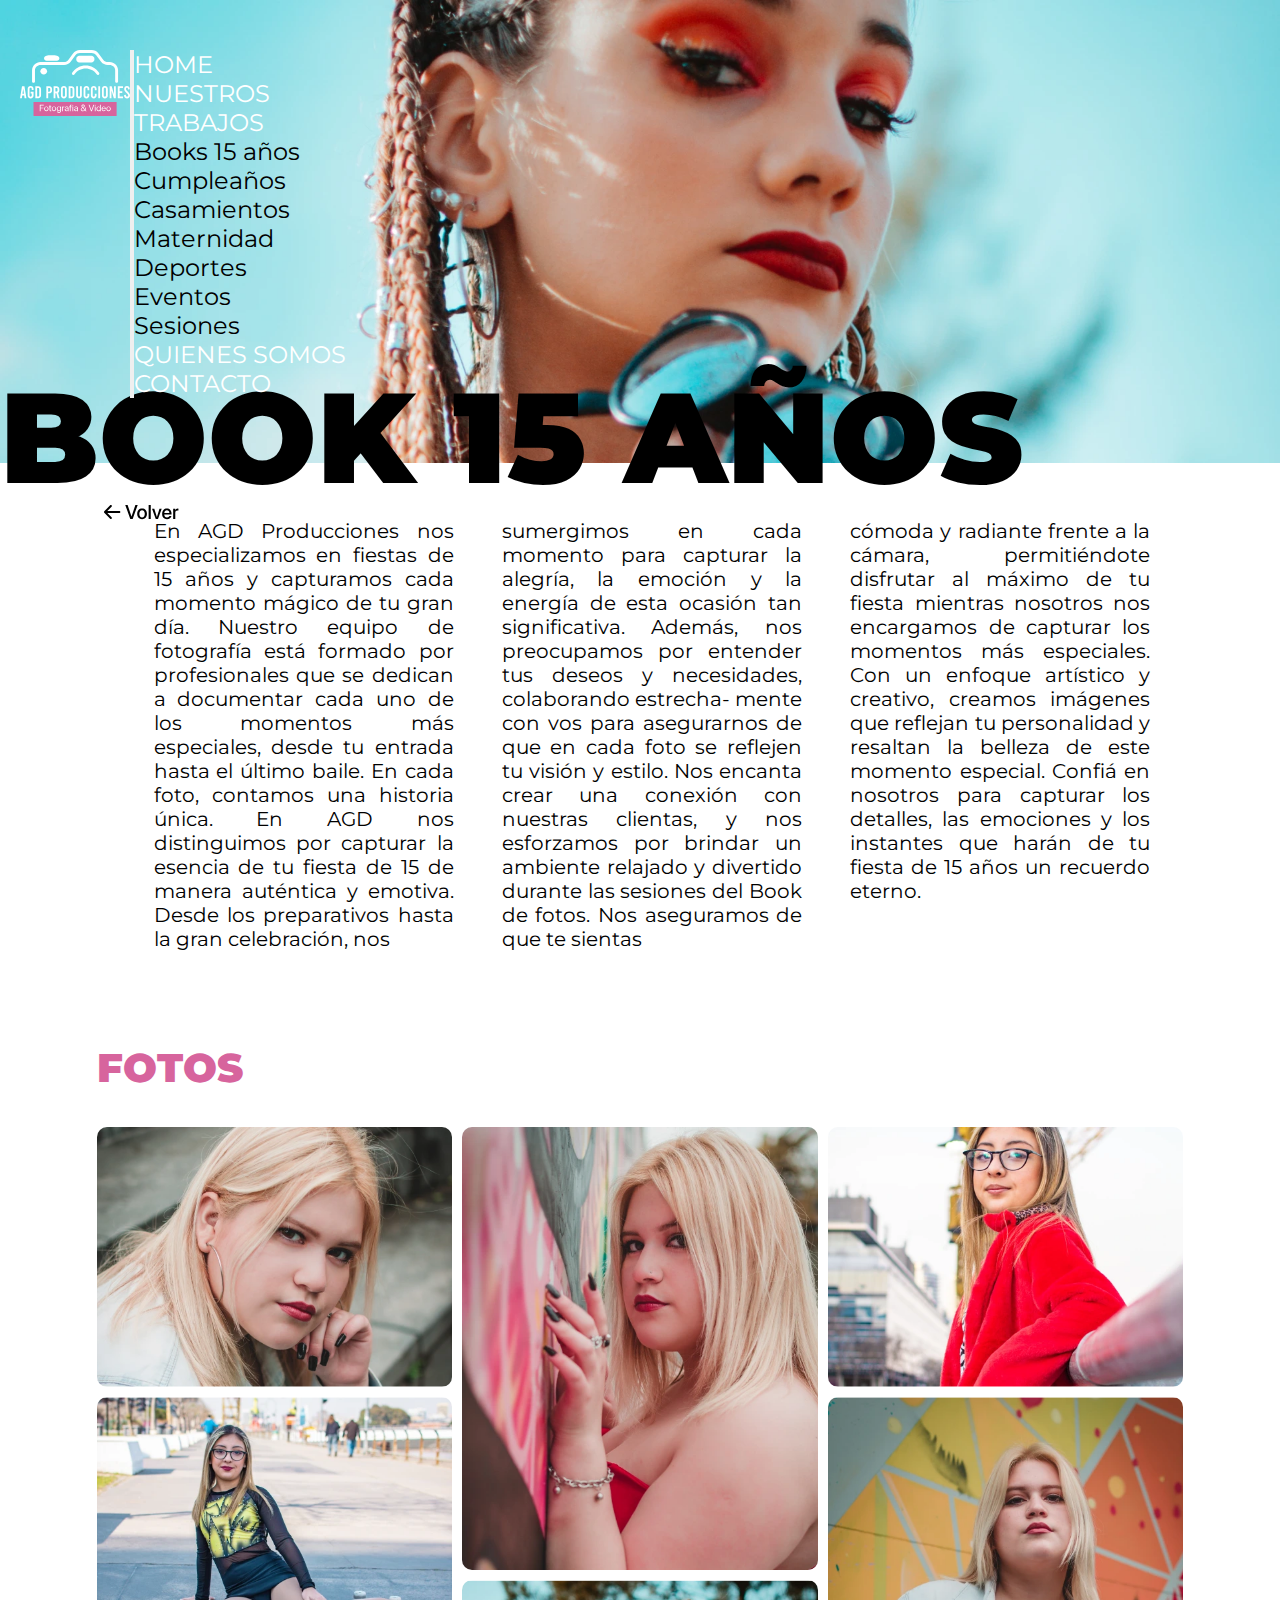
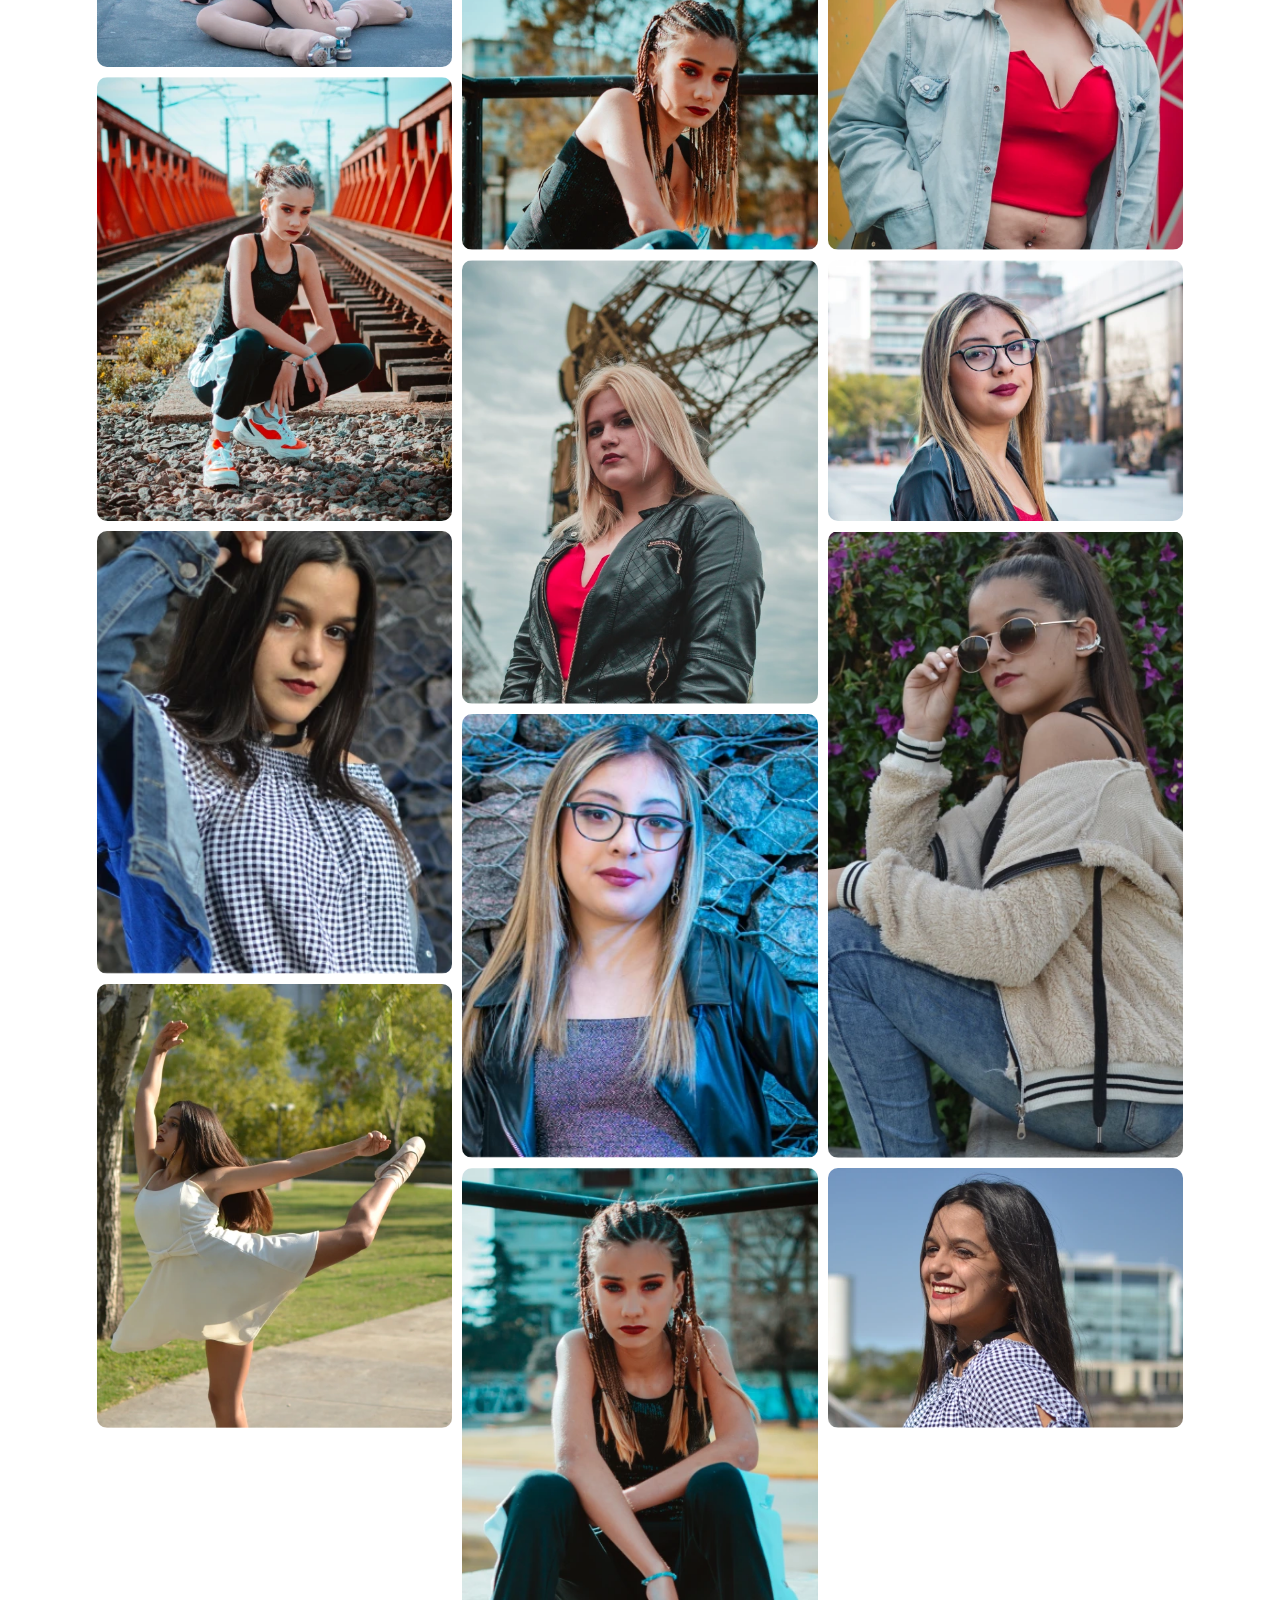
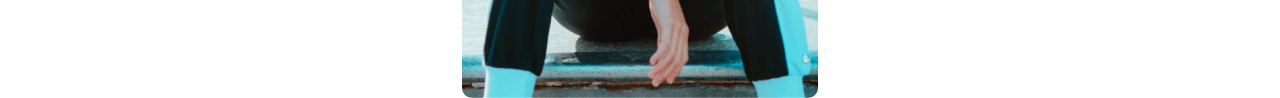
==== commit 1cf76f61: "correciones navbar, quienes somos, resposive" ====
--- a/pages/book15.html
+++ b/pages/book15.html
@@ -22,10 +22,16 @@
 </head>
 
 <body>
-    <div class="wow fadeIn" style="visibility: visible; animation-name: fadeIn;">
+    <header class="header-content">
+        <div class="wow animate__fadeInDown" data-wow-duration="3s" data-wow-iteration="1" id="header">
+            <img src="../img/foto-portada-15.webp" alt="foto portada 15 años" class="img-fluid img-portada">
+        </div>
+        <div class="wow animate__fadeInLeft text" data-wow-duration="3s" data-wow-iteration="1">
+            BOOK 15 AÑOS
+        </div>
         <!--Navbar-->
         <nav class="navbar navbar-expand-lg navbar-light fixed-top bgColorNav">
-            <div class="container-fluid">
+            <div class="content-navbar">
                 <a class="navbar-brand textColorWhite" href="../index.html">
                     <img src="../img/logo_agd.svg" alt="Logo AGD Producciones">
                 </a>
@@ -63,91 +69,110 @@
                 </div>
             </div>
         </nav>
+        <a href="../index.html#up" class="up_down">
+            <!-- Seo -->
+            <img src="../img/boton_volver.svg" alt="Icono atrás, si accedo me dirijo al inicio de mi página actual">
+        </a>
         <!--ends Navbar-->
-        <header class="wow animate__fadeInDown" data-wow-duration="3s" data-wow-iteration="1" id="header">
-            <img src="../img/foto-portada-15.webp" alt="foto portada 15 años" class="img-fluid img-portada">
-        </header>
-        <!-- ends header -->
-        <main>
-            <div>
-                <a href="../index.html#up">
-                    <!-- Seo -->
-                    <img src="../img/boton_volver.svg"
-                        alt="Icono atrás, si accedo me dirijo al inicio de mi página actual" class="up_down">
-                </a>
+    </header>
+    <!-- ends header -->
+    <main>
+        <div class="book-description-container">
+            <p class="column-mobile text-last">
+                En AGD Producciones nos especializamos en fiestas de 15 años y capturamos cada momento mágico de tu
+                gran día.
+            <p>
+            <p class="column-text">
+                En AGD Producciones nos especializamos en fiestas de 15 años y capturamos cada momento mágico de tu
+                gran día. Nuestro equipo de fotografía está formado por profesionales que se dedican a documentar
+                cada uno de los momentos más especiales, desde tu entrada hasta el último baile.
+                En cada foto, contamos una historia única. En AGD nos distinguimos por capturar la esencia de tu
+                fiesta de 15 de manera auténtica y emotiva. Desde los preparativos hasta la gran celebración, nos
+            <p>
+            <p class="column-text">
+                sumergimos en cada momento para capturar la alegría, la emoción y la energía de esta ocasión tan
+                significativa. Además, nos preocupamos por entender tus deseos y necesidades, colaborando estrecha-
+                mente
+                con vos para asegurarnos de que en cada foto se reflejen tu visión y estilo. Nos encanta crear una
+                conexión
+                con nuestras clientas, y nos esforzamos por brindar un ambiente relajado y divertido durante las
+                sesiones
+                del Book de fotos. Nos aseguramos de que te sientas
+            <p>
+            <p class="column-text text-last">
+                cómoda y radiante frente a la cámara,
+                permitiéndote disfrutar al máximo de tu fiesta mientras nosotros nos encargamos de capturar los
+                momentos más especiales.
+                Con un enfoque artístico y creativo, creamos imágenes que reflejan tu personalidad y resaltan la
+                belleza de este momento especial. Confiá en nosotros para capturar los detalles, las emociones y los
+                instantes que harán de tu fiesta de 15 años un recuerdo eterno.
+            </p>
+            <p class="column-text-tablet">
+                En AGD Producciones nos especializamos en fiestas de 15 años y capturamos cada momento mágico de tu
+                gran día. Nuestro equipo de fotografía está formado por profesionales que se dedican a documentar
+                cada uno de los momentos más especiales, desde tu entrada hasta el último baile.
+                <br>
+                <br>
+                En cada foto, contamos una historia única. En AGD nos distinguimos por capturar la esencia de tu
+                fiesta de 15 de manera auténtica y emotiva. Desde los preparativos hasta la gran celebración, nos
+                sumergimos en cada momento para capturar la alegría, la emoción y la energía de esta ocasión tan
+                significativa. Además, nos preocupamos por entender tus deseos y necesidades, colaborando estrechamente
+                con vos para asegurarnos de que en cada foto se reflejen tu visión y estilo. Nos encanta crear una
+                conexión con nuestras clientas, y nos esforzamos por brindar un ambiente relajado y divertido durante
+                las
+                sesiones del Book de fotos. Nos aseguramos de que te sientas cómoda y radiante frente a la cámara,
+                permitiéndote disfrutar al máximo de tu fiesta mientras nosotros nos encargamos de capturar los
+                momentos más especiales.
+                <br>
+                <br>
+                Con un enfoque artístico y creativo, creamos imágenes que reflejan tu personalidad y resaltan la
+                belleza de este momento especial. Confiá en nosotros para capturar los detalles, las emociones y los
+                instantes que harán de tu fiesta de 15 años un recuerdo eterno.
+            </p>
+        </div>
+        <h1 class="text_gallery">FOTOS</h1>
+        <div class="grid-container">
+            <div class="container-Foto1"><img src="../img/Book15/Bookfoto1.webp" class="img-fluid Foto1" alt="Imagen 1">
             </div>
-            <div class="wow animate__fadeInLeft" data-wow-duration="3s" data-wow-iteration="1">
-                <div class="text">
-                    BOOK 15 AÑOS
-                </div>
+            <div class="container-Foto2"><img src="../img/Book15/BookFoto2.webp" class="img-fluid Foto2" alt="Imagen 2">
             </div>
-            <div class="container-fluid" id="Book15">
-                <p class="column" id="column1">
-                    En AGD Producciones nos especializamos en fiestas de 15 años y capturamos cada momento mágico de tu
-                    gran día.   Nuestro equipo de fotografía está formado por profesionales que se dedican a documentar
-                    cada uno de los momentos más especiales, desde tu entrada hasta el último baile.
-                    En cada foto, contamos una historia única. En AGD nos distinguimos por capturar la esencia de tu
-                    fiesta de 15 de manera auténtica y emotiva. Desde los preparativos hasta la gran celebración, nos
-                <p>
-                <p class="column" id="column2">
-                    sumergimos en cada momento para capturar la alegría, la emoción y la energía de esta ocasión tan 
-                    significativa. Además, nos preocupamos por entender tus deseos y necesidades, colaborando estrecha-
-                    mente
-                    con vos para asegurarnos de que en cada foto se reflejen tu visión y estilo. Nos encanta crear una conexión
-                    con nuestras clientas, y nos esforzamos por brindar un ambiente relajado y divertido durante las sesiones
-                    del Book de fotos. Nos aseguramos de que te sientas 
-                <p>
-                <p class="column" id="text-last">
-                    cómoda y radiante frente a la cámara,
-                    permitiéndote disfrutar al máximo de tu fiesta mientras nosotros nos encargamos de capturar los momentos más especiales.
-                    Con un enfoque artístico y creativo, creamos imágenes que reflejan tu personalidad y resaltan la
-                    belleza de este momento especial. Confiá en nosotros para capturar los detalles, las emociones y los
-                    instantes que harán de tu fiesta de 15 años un recuerdo eterno.
-                </p>
+            <div class="container-Foto3"><img src="../img/Book15/BookFoto3.webp" class="img-fluid Foto3" alt="Imagen 3">
             </div>
-            <H1 class="text_gallery">FOTOS</H1>
-            <div class="grid-container">
-                <div class="container-Foto1"><img src="../img/Book15/Bookfoto1.webp" class="img-fluid Foto1"
-                        alt="Imagen 1"></div>
-                <div class="container-Foto2"><img src="../img/Book15/BookFoto2.webp" class="img-fluid Foto2"
-                        alt="Imagen 2"></div>
-                <div class="container-Foto3"><img src="../img/Book15/BookFoto3.webp" class="img-fluid Foto3"
-                        alt="Imagen 3"></div>
-                <div class="container-Foto4"><img src="../img/Book15/BookFoto4.webp" class="img-fluid Foto4"
-                        alt="Imagen 4"></div>
-                <div class="container-Foto5"><img src="../img/Book15/BookFoto5.webp" class="img-fluid Foto5"
-                        alt="Imagen 5"></div>
-                <div class="container-Foto6"><img src="../img/Book15/BookFoto6.webp" class="img-fluid Foto6"
-                        alt="Imagen 6"></div>
-                <div class="container-Foto7"><img src="../img/Book15/BookFoto7.webp" class="img-fluid Foto7"
-                        alt="Imagen 7"></div>
-                <div class="container-Foto8"><img src="../img/Book15/BookFoto8.webp" class="img-fluid Foto8"
-                        alt="Imagen 8"></div>
-                <div class="container-Foto9"><img src="../img/Book15/BookFoto9.webp" class="img-fluid Foto9"
-                        alt="Imagen 9"></div>
-                <div class="container-Foto10"><img src="../img/Book15/BookFoto10.webp" class="img-fluid Foto10"
-                        alt="Imagen 10"></div>
-                <div class="container-Foto11"><img src="../img/Book15/BookFoto11.webp" class="img-fluid Foto11"
-                        alt="Imagen 11"></div>
-                <div class="container-Foto12"><img src="../img/Book15/BookFoto12.webp" class="img-fluid Foto12"
-                        alt="Imagen 12"></div>
-                <div class="container-Foto13"><img src="../img/Book15/BookFoto13.webp" class="img-fluid Foto13"
-                        alt="Imagen 13"></div>
-                <div class="container-Foto14"><img src="../img/Book15/BookFoto14.webp" class="img-fluid Foto14"
-                        alt="Imagen 14"></div>
-                <div class="container-Foto15"><img src="../img/Book15/BookFoto15.webp" class="img-fluid Foto15"
-                        alt="Imagen 15"></div>
+            <div class="container-Foto4"><img src="../img/Book15/BookFoto4.webp" class="img-fluid Foto4" alt="Imagen 4">
             </div>
-        </main>
-        <!-- script bootstrap -->
-        <script src="https://cdn.jsdelivr.net/npm/bootstrap@5.2.0-beta1/dist/js/bootstrap.bundle.min.js"
-            integrity="sha384-pprn3073KE6tl6bjs2QrFaJGz5/SUsLqktiwsUTF55Jfv3qYSDhgCecCxMW52nD2" crossorigin="anonymous">
-            </script>
-        <!-- script Animaciones -->
-        <script src="../js/wow.min.js"></script>
-        <script>
-            new WOW().init();
+            <div class="container-Foto5"><img src="../img/Book15/BookFoto5.webp" class="img-fluid Foto5" alt="Imagen 5">
+            </div>
+            <div class="container-Foto6"><img src="../img/Book15/BookFoto6.webp" class="img-fluid Foto6" alt="Imagen 6">
+            </div>
+            <div class="container-Foto7"><img src="../img/Book15/BookFoto7.webp" class="img-fluid Foto7" alt="Imagen 7">
+            </div>
+            <div class="container-Foto8"><img src="../img/Book15/BookFoto8.webp" class="img-fluid Foto8" alt="Imagen 8">
+            </div>
+            <div class="container-Foto9"><img src="../img/Book15/BookFoto9.webp" class="img-fluid Foto9" alt="Imagen 9">
+            </div>
+            <div class="container-Foto10"><img src="../img/Book15/BookFoto10.webp" class="img-fluid Foto10"
+                    alt="Imagen 10"></div>
+            <div class="container-Foto11"><img src="../img/Book15/BookFoto11.webp" class="img-fluid Foto11"
+                    alt="Imagen 11"></div>
+            <div class="container-Foto12"><img src="../img/Book15/BookFoto12.webp" class="img-fluid Foto12"
+                    alt="Imagen 12"></div>
+            <div class="container-Foto13"><img src="../img/Book15/BookFoto13.webp" class="img-fluid Foto13"
+                    alt="Imagen 13"></div>
+            <div class="container-Foto14"><img src="../img/Book15/BookFoto14.webp" class="img-fluid Foto14"
+                    alt="Imagen 14"></div>
+            <div class="container-Foto15"><img src="../img/Book15/BookFoto15.webp" class="img-fluid Foto15"
+                    alt="Imagen 15"></div>
+        </div>
+    </main>
+    <!-- script bootstrap -->
+    <script src="https://cdn.jsdelivr.net/npm/bootstrap@5.2.0-beta1/dist/js/bootstrap.bundle.min.js"
+        integrity="sha384-pprn3073KE6tl6bjs2QrFaJGz5/SUsLqktiwsUTF55Jfv3qYSDhgCecCxMW52nD2" crossorigin="anonymous">
         </script>
+    <!-- script Animaciones -->
+    <script src="../js/wow.min.js"></script>
+    <script>
+        new WOW().init();
+    </script>
 </body>
 
 </html>--- a/css/style.css
+++ b/css/style.css
@@ -16,22 +16,20 @@
   color: #000000;
   font-size: 20px;
   text-align: justify;
-  text-align-last: justify;
+  text-align-last: left;
   padding: 2px;
-  overflow: hidden;
 }
 
 .dropdown-menu li a {
   color: #817e7e;
 }
+
 .dropdown-item {
   color: #000000 !important;
 }
 
 .navbar-brand {
   margin: 0;
-  padding-left: 95px;
-  margin-right: 400px;
 }
 
 .navbar {
@@ -41,8 +39,6 @@
   font-size: 24px;
   display: flex;
   justify-content: center;
-  box-sizing: border-box;
-  padding-right: 95px;
   padding-top: 50px;
 }
 
@@ -63,6 +59,12 @@
   text-decoration: none;
 }
 
+
+.content-navbar {
+  width: 90%;
+  display: flex;
+  justify-content: space-between;
+}
 .carousel-item img {
   object-fit: cover;
   max-height: 100%;
@@ -89,17 +91,14 @@
 }
 
 h5 {
-  writing-mode: vertical-lr; /* "lr" indica la dirección del texto: de izquierda a derecha */
-  transform: rotate(-180deg); /* Invierte el texto para comenzar desde abajo */
+  writing-mode: vertical-lr;
+  /* "lr" indica la dirección del texto: de izquierda a derecha */
+  transform: rotate(-180deg);
+  /* Invierte el texto para comenzar desde abajo */
   font-size: 36px;
   font-weight: 600;
   margin-bottom: 220px;
-  margin-left: -95px !important;
-}
-@media (min-width: 320px) and (max-width: 768px) {
-  h5 {
-    font-size: 18px;
-  }
+  margin-left: -95px;
 }
 
 .carousel-control-next-icon {
@@ -112,23 +111,11 @@
 
 .btn-whatsapp {
   display: block;
-  width: 70px;
-  height: 100px;
   color: #fff;
   position: fixed;
-  right: 150px;
-  bottom: 20px;
-  border-radius: 10%;
-  line-height: 80px;
-  text-align: center;
+  right: 120px;
+  bottom: 30px;
   z-index: 999;
-}
-
-@media screen and (min-width: 768px) and (max-width: 1024px) {
-  .btn-whatsapp {
-    height: 60px;
-    right: -15px;
-  }
 }
 
 form {
@@ -142,8 +129,7 @@
   margin-top: 10px;
 }
 
-input,
-textarea {
+input {
   width: 100%;
   padding: 5px;
   margin-top: 5px;
@@ -152,33 +138,20 @@
 textarea {
   height: 150px;
 }
+
+.header-content {
+  position: relative;
+}
+
 
 .text {
   font-size: 128px;
   font-weight: 900;
-  transform: translateY(-206px);
-  margin-left: -8px;
-  margin-top: -145px !important;
-}
-@media (min-width: 280px) and (max-width: 768px) {
-  .text {
-    font-size: 48px;
-    font-weight: 900;
-    transform: translateY(-206px);
-    margin-left: -8px;
-    margin-top: -60px !important;
-  }
-}
-
-@media (min-width: 769px) and (max-width: 1013px) {
-  .text {
-    font-size: 60px;
-    font-weight: 900;
-    transform: translateY(-206px);
-    margin-left: -8px;
-    margin-top: -60px !important;
-  }
-}
+  position: absolute;
+  bottom: -48px;
+  padding-left: -8px;
+}
+
 
 .text_gallery {
   font-size: 40px;
@@ -188,58 +161,26 @@
   color: #d7649d;
 }
 
-
 /*Botón Volver atrás*/
 .up_down {
+  position: absolute;
+  top: 500px;
+  left: 104px;
   font-weight: bold;
   cursor: pointer;
-  transform: translateX(45px) !important;
-  transform: translateY(-166px) !important;
-  margin-left: 104px;
-  margin-bottom: 185px;
-}
-
-#Book15 {
-  column-count: 3; /* Divide el contenido en 3 columnas */
-  column-gap: 20px; /* Espacio entre las columnas (opcional) */
-  padding-left: 97px;
-  padding-right: 97px;
-  margin-top: -195px;
-} 
-
-.column {
-  break-inside: avoid; /* Evita que el párrafo se divida en varias columnas */
-  font-size: 20px;
-  text-align: justify;
-} 
-
-
-@media screen and (max-width: 768px) {
-  #column1::after {
-    content: "En AGD Producciones nos especializamos en fiestas de 15 años y capturamos cada momento mágico de tu gran día.";
-    display: block;
-    justify-content: space-evenly;
-    text-align: justify;
-    align-items: stretch;
-   }
-  }
-
-@media screen and (max-width: 768px) {
-  #column1 {
-      display: -webkit-box;
-      -webkit-box-orient: vertical;
-      -webkit-line-clamp: 9; /* Limita a 9 líneas */
-      justify-content: space-between;
-  }
-
-  .column {
-      display: none; /* Oculta las demás columnas */
-  }
-}
-
-#text-last {
+}
+
+.text-last {
   text-align-last: left;
-} 
+}
+
+
+
+@media screen and (min-width: 769px) {
+  .column-mobile {
+    display: none;
+  }
+}
 
 .grid-container {
   display: grid;
@@ -262,14 +203,14 @@
     "foto13 foto14 foto15";
 }
 
-.grid-container > div {
+.grid-container>div {
   width: 100%;
   height: 100%;
   border-radius: 10px;
   overflow: hidden;
 }
 
-.grid-container > div > img {
+.grid-container>div>img {
   width: 100%;
   height: 100%;
   object-fit: cover;
@@ -298,32 +239,41 @@
 .container-Foto6 {
   grid-area: foto6;
 }
+
 .container-Foto7 {
   grid-area: foto7;
 }
+
 .container-Foto8 {
   grid-area: foto8;
 }
+
 .container-Foto9 {
   grid-area: foto9;
 }
+
 .container-Foto10 {
   grid-area: foto10;
 }
+
 .container-Foto11 {
   grid-area: foto11;
 }
+
 .container-Foto12 {
   grid-area: foto12;
 }
+
 .container-Foto13 {
   grid-area: foto13;
   grid-row-start: 8;
   grid-row-end: 10;
 }
+
 .container-Foto14 {
   grid-area: foto14;
 }
+
 .container-Foto15 {
   grid-area: foto15;
   grid-row-start: 9;
@@ -331,16 +281,26 @@
 }
 
 /*Formulario de Contacto*/
-.form-row {
-  display: flex;
+
+.form-container {
+  display: flex;
+  width: 100%;
+  flex-wrap: wrap;
+  padding-top: 50px;
+}
+
+.form-agd {
+  width: 50%;
+}
+
+/* .form-row {
   flex-wrap: wrap;
   align-items: flex-start;
   margin: 10px 0;
   list-style: none;
-}  
+}   */
 
 .form-column {
-  flex: 1;
   padding: 5px;
 }
 
@@ -350,7 +310,8 @@
   margin-bottom: 5px;
 }
 
-input, textarea {
+input,
+textarea {
   width: 100%;
   padding: 5px;
   margin-bottom: 10px;
@@ -359,10 +320,11 @@
 textarea {
   width: 400px;
   height: 281px;
-} 
+}
 
 /* Estilos para el botón de enviar */
-.submit-button, .contacto_volver {
+.submit-button,
+.contacto_volver {
   display: block;
   padding: 10px;
   background-color: #d7649d;
@@ -374,18 +336,21 @@
 }
 
 #cabecera_form {
-  display: flex;
-  justify-content: center;
-  align-items: center;
   color: #d7649d;
-} 
-.img-portada{
+}
+
+.img-portada {
   width: 100% !important;
 }
 
 .text-contacto {
   font-size: 40px;
   font-weight: 600;
+  text-align: center;
+}
+
+.social-area {
+  padding-top: 50px;
 }
 
 .contact-info {
@@ -395,41 +360,41 @@
   align-items: center;
   padding: 20px;
   list-style: none;
- }
+}
 
 .contact-info h3 {
   margin-top: 0;
   font-size: 32px;
   font-weight: 500;
   font: bold;
-} 
+}
+
+.contacto-form {
+  width: 100%;
+}
+
+.area-contact {
+  width: 80%;
+  margin: 0 auto;
+}
 
 .content-container {
-  display: flex;
-  justify-content: center;
-  align-items: center;
-  text-align: right;
-  position: relative
-}
-
-/* .content-container h2 {
-  margin-top: 0;
+  width: 50%;
 }
 
 .redSocial {
-  text-align: center;
-  margin-right: 10px;
-} */
-
-
-
-#quienes{
+  display: flex;
+  gap: 30px;
+}
+
+/* 
+.quienes {
   column-count: 2;
   column-gap: 100px; 
   padding-left: 300px;
   padding-right: 300px;
   margin-top: -180px;
-}
+} */
 
 .text-quienes {
   font-size: 40px;
@@ -438,7 +403,260 @@
   color: #d7649d;
 }
 
-.gracias {
+.collage-container {
+  padding: 50px 10px;
+
+}
+
+.collage {
+  display: flex;
   justify-content: center;
-  align-items: center;
+  flex-wrap: wrap;
+}
+
+.img-collage {
+  padding: 10px;
+  padding-bottom: 50px;
+  padding-top: 50px;
+}
+
+.img-collage1 {
+  border-radius: 5%;
+}
+
+.container-quienes {
+  padding-left: 50px;
+  padding-top: 80px;
+}
+
+.sub-container-quienes {
+  padding-left: 100px;
+  padding-top: 100px;
+}
+
+.sub {
+  font-size: 40px;
+  font-weight: 900;
+  font: bold;
+}
+
+.div-estructura {
+  padding: 20px;
+  display: flex;
+  flex-direction: row;
+}
+
+.div-texto {
+  display: flex;
+  flex-direction: column;
+  justify-content: center;
+  padding-left: 30px;
+  padding-right: 200px;
+}
+
+.texto-p {
+  font-size: 30px;
+  font-weight: 500;
+  text-align: match-parent;
+}
+
+.container-quienes-fotos {
+  padding-left: 50px;
+  padding-top: 80px;
+  display: flex;
+  flex-direction: row;
+  justify-content: center;
+}
+
+.componentes-quienes {
+  padding-right: 80px;
+}
+
+/*******************************************QUIENES SOMOS*********************/
+.description-content {
+  width: 100%;
+}
+
+.container-fluid {
+  width: 70%;
+  display: flex;
+  flex-wrap: wrap;
+  margin: 0 auto;
+}
+
+.item-a {
+  width: 50%;
+}
+
+.column-quienes {
+  width: 90%;
+}
+
+.area-mensaje {
+  width: 100%;
+}
+
+/*************************RESPOSIVE MOBILE****************************/
+@media screen and (max-width: 767px) {
+  h5 {
+    margin-left: 15px;
+    font-size: 25px;
+  }
+   .navbar {
+    padding-top: 20px;
+   }
+
+
+  .navbar-brand img {
+   width: 80px;
+  }
+
+  .up_down {
+    position: absolute;
+    left: 20px;
+    top: 80px; 
+  }
+
+  .content-container {
+    width: 100%;
+    padding: 60px 0 60px 0;
+  }
+
+  .form-agd {
+    width: 100%;
+  }
+
+  .column-mobile {
+    display: block;
+    width: 100%;
+    text-align-last: left;
+    padding: 50px 50px 0px 50px;
+  }
+
+  .column-text {
+    display: none;
+    text-align-last: left;
+  }
+
+  .container-fluid {
+    width: 90%;
+  }
+
+  .item-a {
+    width: 100%;
+  }
+
+  .text-quienes {
+    font-size: 22px;
+  }
+
+  .text {
+    font-size: 32px;
+    font-weight: 900;
+    bottom: -13px;
+
+  }
+
+  #column1,
+  #column2 {
+    display: none;
+  }
+
+  .btn-whatsapp {
+    color: #fff;
+    position: fixed;
+    left: 18vw;
+    bottom: 25vh;
+    z-index: 999;
+  }
+
+  .btn-whatsapp img {
+    width: 40px;
+  }
+
+  .column-text-tablet {
+    display: none;
+  }
+
+  .text_gallery {
+    margin-top: 0px;
+   
+  }
+
+  
+}
+
+
+/*************************RESPOSIVE TABLET****************************/
+@media (min-width: 768px) and (max-width: 1024px) {
+  .text {
+    font-size: 60px;
+    font-weight: 900;
+    bottom: 0;
+  }
+
+  .column-text {
+    display: none;
+  }
+
+  .column-text-tablet {
+    width: 100%;
+    padding: 0 50px;
+    text-align-last: left;
+
+  }
+
+  .column-mobile {
+    display: none;
+
+  }
+  .btn-whatsapp {
+    right: 5vw;
+  }
+
+  h5 {
+    margin-left: 35px;
+  }
+}
+
+@media (min-width: 1025px) {
+.book-description-container {
+  display: flex;
+  max-width: 1025px;
+  margin: 0 auto;
+  margin-top: 50px;
+  gap: 20px;
+}
+
+.column-text {
+  width: calc(1025px / 3 - 40px);
+  text-align-last: left;
+}
+
+.text-last {
+  text-align-last: left;
+}
+
+.column-text-tablet {
+  display: none;
+}
+
+
+}
+
+
+/*************************RESPOSIVE DESKTOP PANTALLAS GRANDES****************************/
+@media (min-width: 1440px) and (max-width: 1920px) {
+  .book-description-container {
+    display: flex;
+    max-width: 1366px;
+    margin: 0 auto;
+    margin-top: 50px;
+    gap: 30px;
+  }
+
+  .column-text {
+    width: calc(1366px / 3 - 60px);
+    text-align-last: left;
+  }
 }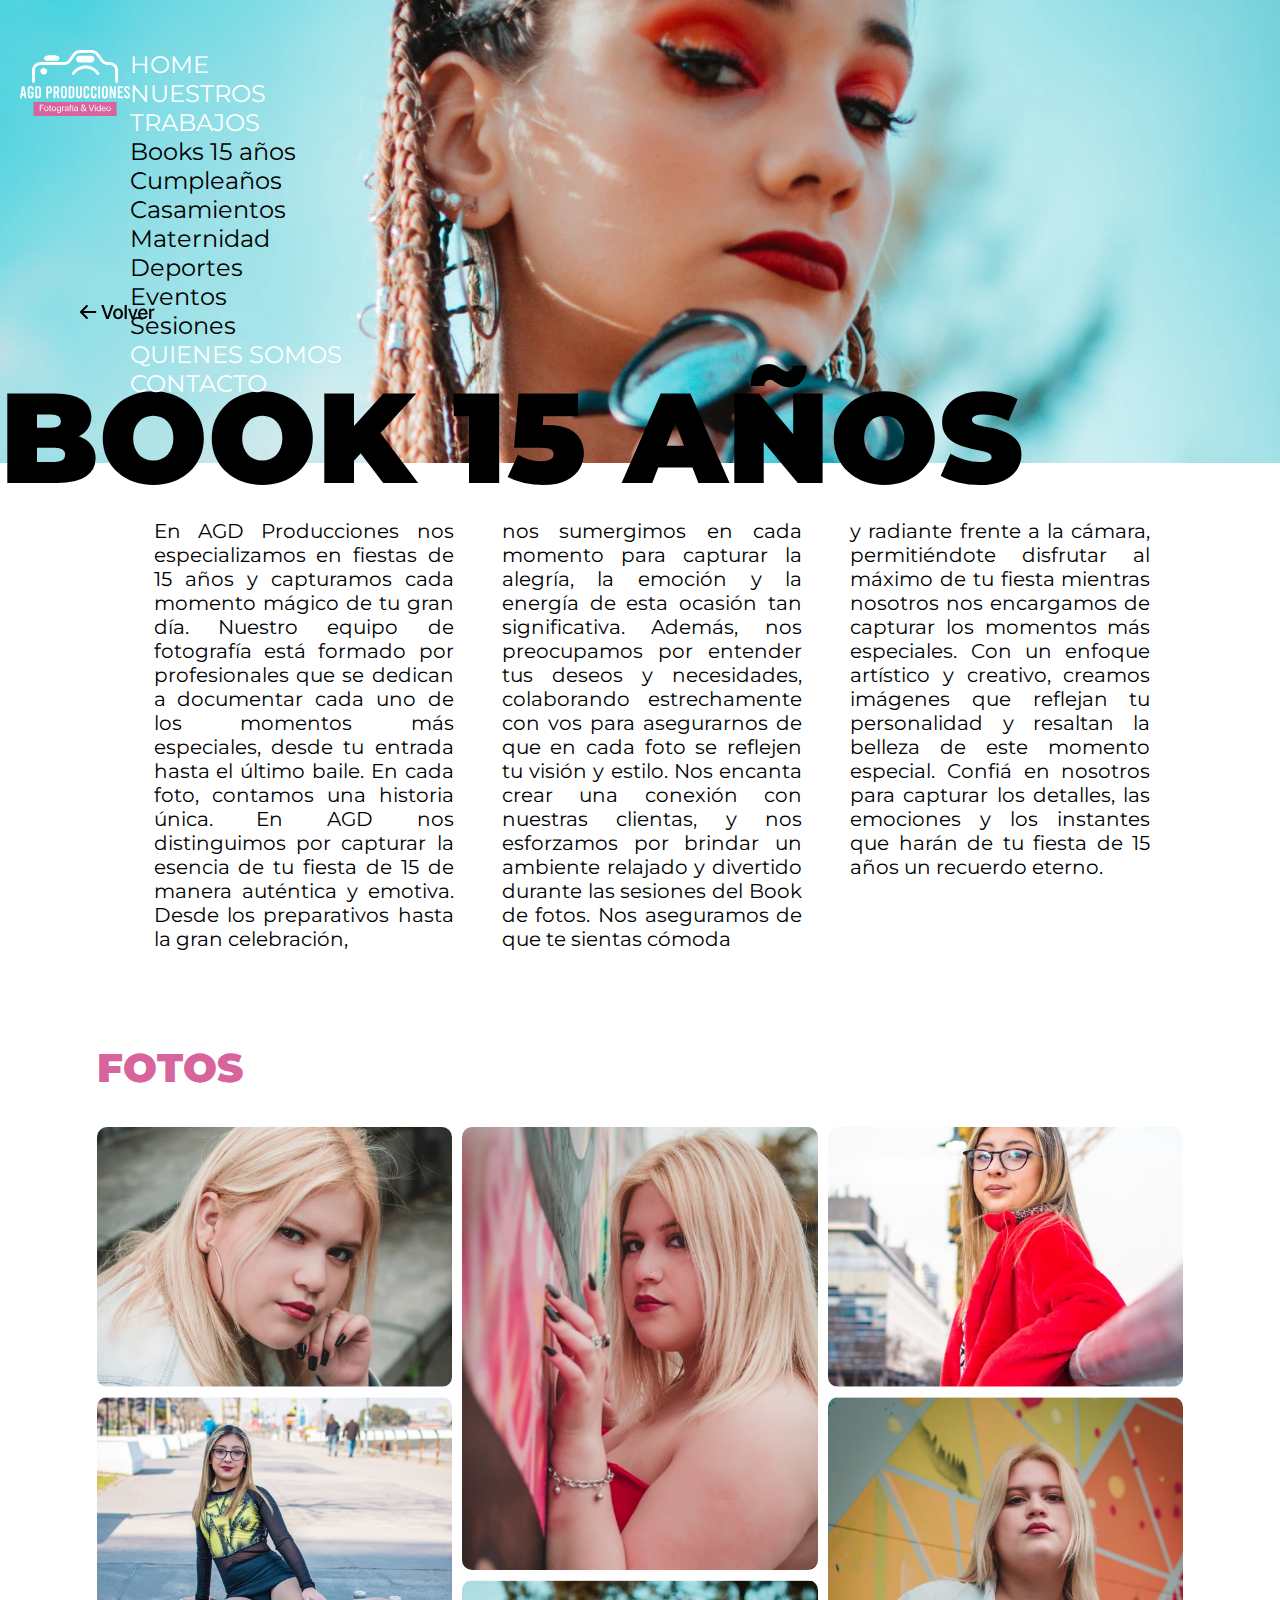
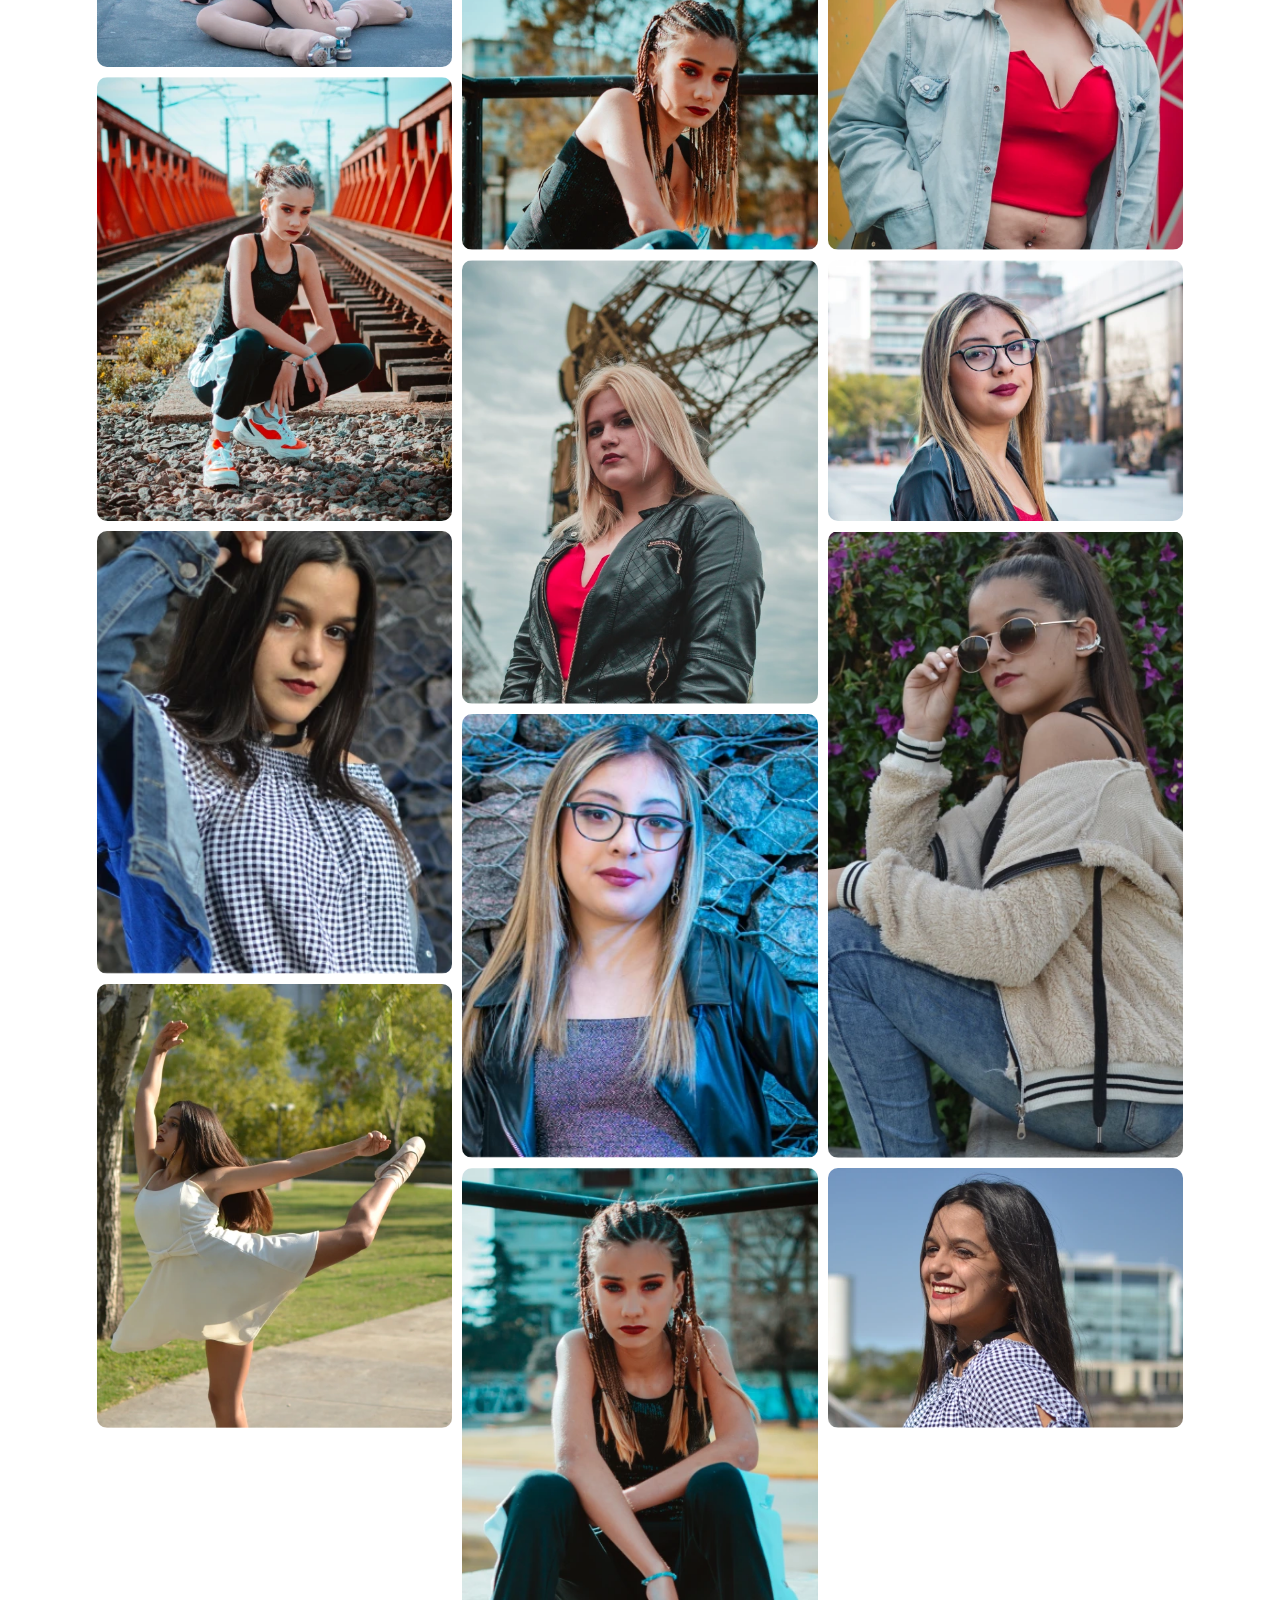
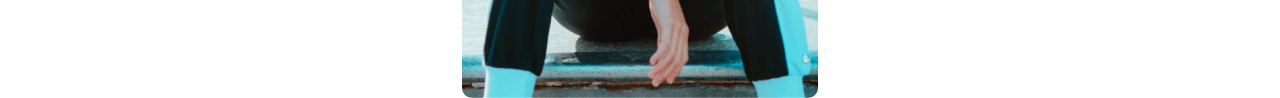
==== commit 6cd8a539: "update responsive correcciones mobile" ====
--- a/pages/book15.html
+++ b/pages/book15.html
@@ -87,20 +87,17 @@
                 gran día. Nuestro equipo de fotografía está formado por profesionales que se dedican a documentar
                 cada uno de los momentos más especiales, desde tu entrada hasta el último baile.
                 En cada foto, contamos una historia única. En AGD nos distinguimos por capturar la esencia de tu
-                fiesta de 15 de manera auténtica y emotiva. Desde los preparativos hasta la gran celebración, nos
+                fiesta de 15 de manera auténtica y emotiva. Desde los preparativos hasta la gran celebración,
             <p>
             <p class="column-text">
-                sumergimos en cada momento para capturar la alegría, la emoción y la energía de esta ocasión tan
-                significativa. Además, nos preocupamos por entender tus deseos y necesidades, colaborando estrecha-
-                mente
+                nos sumergimos en cada momento para capturar la alegría, la emoción y la energía de esta ocasión tan
+                significativa. Además, nos preocupamos por entender tus deseos y necesidades, colaborando estrechamente
                 con vos para asegurarnos de que en cada foto se reflejen tu visión y estilo. Nos encanta crear una
-                conexión
-                con nuestras clientas, y nos esforzamos por brindar un ambiente relajado y divertido durante las
-                sesiones
-                del Book de fotos. Nos aseguramos de que te sientas
+                conexión con nuestras clientas, y nos esforzamos por brindar un ambiente relajado y divertido durante
+                las sesiones del Book de fotos. Nos aseguramos de que te sientas cómoda
             <p>
             <p class="column-text text-last">
-                cómoda y radiante frente a la cámara,
+                y radiante frente a la cámara,
                 permitiéndote disfrutar al máximo de tu fiesta mientras nosotros nos encargamos de capturar los
                 momentos más especiales.
                 Con un enfoque artístico y creativo, creamos imágenes que reflejan tu personalidad y resaltan la
--- a/css/style.css
+++ b/css/style.css
@@ -59,12 +59,22 @@
   text-decoration: none;
 }
 
+/*******************************Aplica color blanco al botón hamburguesa*********************************/
+.navbar-toggler-icon {
+  background-image: url("data:image/svg+xml,%3csvg xmlns='http://www.w3.org/2000/svg' viewBox='0 0 30 30'%3e%3cpath stroke='rgba%28255, 255, 255, 1%29' stroke-linecap='round' stroke-miterlimit='10' stroke-width='2' d='M4 7h22M4 15h22M4 23h22'/%3e%3c/svg%3e");
+}
+
+.navbar-toggler {
+  border: none;
+}
+
 
 .content-navbar {
   width: 90%;
   display: flex;
   justify-content: space-between;
 }
+
 .carousel-item img {
   object-fit: cover;
   max-height: 100%;
@@ -280,6 +290,18 @@
   grid-row-end: 10;
 }
 
+/* .grid-container>div>img{
+  transition: transform 0.5s;
+  width: 100%;
+  height: auto;
+} */
+
+.grid-container>div>img:hover {
+  transition: transform 0.8s;
+  transform: scale(1.2896);
+}
+
+
 /*Formulario de Contacto*/
 
 .form-container {
@@ -371,6 +393,7 @@
 
 .contacto-form {
   width: 100%;
+  margin-top: 50px;
 }
 
 .area-contact {
@@ -387,14 +410,6 @@
   gap: 30px;
 }
 
-/* 
-.quienes {
-  column-count: 2;
-  column-gap: 100px; 
-  padding-left: 300px;
-  padding-right: 300px;
-  margin-top: -180px;
-} */
 
 .text-quienes {
   font-size: 40px;
@@ -405,6 +420,7 @@
 
 .collage-container {
   padding: 50px 10px;
+  
 
 }
 
@@ -418,21 +434,25 @@
   padding: 10px;
   padding-bottom: 50px;
   padding-top: 50px;
-}
+  
+}
+
 
 .img-collage1 {
   border-radius: 5%;
 }
 
 .container-quienes {
-  padding-left: 50px;
-  padding-top: 80px;
+  width: 100%;
+
 }
 
 .sub-container-quienes {
-  padding-left: 100px;
-  padding-top: 100px;
-}
+  margin: 0 auto;
+  width: 90%;
+}
+
+
 
 .sub {
   font-size: 40px;
@@ -441,36 +461,35 @@
 }
 
 .div-estructura {
-  padding: 20px;
-  display: flex;
-  flex-direction: row;
-}
-
-.div-texto {
-  display: flex;
-  flex-direction: column;
-  justify-content: center;
-  padding-left: 30px;
-  padding-right: 200px;
+  width: 100%;
+  display: flex;
+  flex-wrap: wrap;
+  padding-top: 15px;
+}
+
+.social-content {
+width: 20%;
+display: flex;
+justify-content: center;
+align-items: center;
 }
 
 .texto-p {
   font-size: 30px;
   font-weight: 500;
-  text-align: match-parent;
+  width: 80%;
+  display: flex;
+  justify-content: center;
+  align-items: center;
 }
 
 .container-quienes-fotos {
-  padding-left: 50px;
-  padding-top: 80px;
-  display: flex;
-  flex-direction: row;
+  display: flex;
+  flex-wrap: wrap;
   justify-content: center;
-}
-
-.componentes-quienes {
-  padding-right: 80px;
-}
+  width: 100%;
+}
+
 
 /*******************************************QUIENES SOMOS*********************/
 .description-content {
@@ -482,6 +501,7 @@
   display: flex;
   flex-wrap: wrap;
   margin: 0 auto;
+  margin-top: 50px;
 }
 
 .item-a {
@@ -492,8 +512,21 @@
   width: 90%;
 }
 
-.area-mensaje {
-  width: 100%;
+.message-contact {
+  width: 100%;
+}
+
+.componentes-quienes {
+  display: flex;
+  align-items: center;
+  justify-content: center;
+  width: 33.33333%;
+  list-style-type: none;
+}
+
+.componentes-quienes img {
+  width: 430px;
+
 }
 
 /*************************RESPOSIVE MOBILE****************************/
@@ -502,19 +535,32 @@
     margin-left: 15px;
     font-size: 25px;
   }
-   .navbar {
+
+  .navbar {
     padding-top: 20px;
-   }
+  }
 
 
   .navbar-brand img {
-   width: 80px;
-  }
-
+    width: 80px;
+  }
+
+  .navbar-nav {
+    background-color: #817e7e;
+    border-radius: 30px;
+    padding: 20px;
+    position: absolute;
+    left: 0;
+  }
+
+  .dropdown-toggle {
+    background-color: #817e7e;
+  }
+  
   .up_down {
     position: absolute;
     left: 20px;
-    top: 80px; 
+    top: 80px;
   }
 
   .content-container {
@@ -556,7 +602,6 @@
     bottom: -13px;
 
   }
-
   #column1,
   #column2 {
     display: none;
@@ -580,10 +625,36 @@
 
   .text_gallery {
     margin-top: 0px;
-   
-  }
-
+
+  }
+
+  .componentes-quienes {
+    width: 100%;
+    padding-top: 25px;
+  }
+
+  .componentes-quienes img {
+    width: 300px;
+  }
+
+  .div-estructura {
+    width: 100%;
+    display: flex;
+    flex-wrap: wrap;
+    padding-top: 15px;
+  }
   
+  .social-content {
+  width: 100%;
+  }
+  
+  .texto-p {
+    width: 100%;
+    padding: 0 20px;
+ 
+  }
+
+
 }
 
 
@@ -592,7 +663,13 @@
   .text {
     font-size: 60px;
     font-weight: 900;
-    bottom: 0;
+    bottom: -26px;
+  }
+
+  .up_down {
+    position: absolute;
+    left: 40px;
+    top: 180px;
   }
 
   .column-text {
@@ -610,6 +687,7 @@
     display: none;
 
   }
+
   .btn-whatsapp {
     right: 5vw;
   }
@@ -617,33 +695,44 @@
   h5 {
     margin-left: 35px;
   }
+
+  .content-container {
+    padding-left: 30px;
+  }
 }
 
 @media (min-width: 1025px) {
-.book-description-container {
-  display: flex;
-  max-width: 1025px;
-  margin: 0 auto;
-  margin-top: 50px;
-  gap: 20px;
-}
-
-.column-text {
-  width: calc(1025px / 3 - 40px);
-  text-align-last: left;
-}
-
-.text-last {
-  text-align-last: left;
-}
-
-.column-text-tablet {
-  display: none;
-}
-
-
-}
-
+  .book-description-container {
+    display: flex;
+    max-width: 1025px;
+    margin: 0 auto;
+    margin-top: 50px;
+    gap: 20px;
+  }
+
+  .column-text {
+    width: calc(1025px / 3 - 40px);
+    text-align-last: left;
+  }
+
+  .text-last {
+    text-align-last: left;
+  }
+
+  .column-text-tablet {
+    display: none;
+  }
+
+
+}
+
+@media (min-width: 1280px) and (max-width: 1439px) {
+  .up_down {
+    left: 80px;
+    top: 300px;
+  }
+
+}
 
 /*************************RESPOSIVE DESKTOP PANTALLAS GRANDES****************************/
 @media (min-width: 1440px) and (max-width: 1920px) {
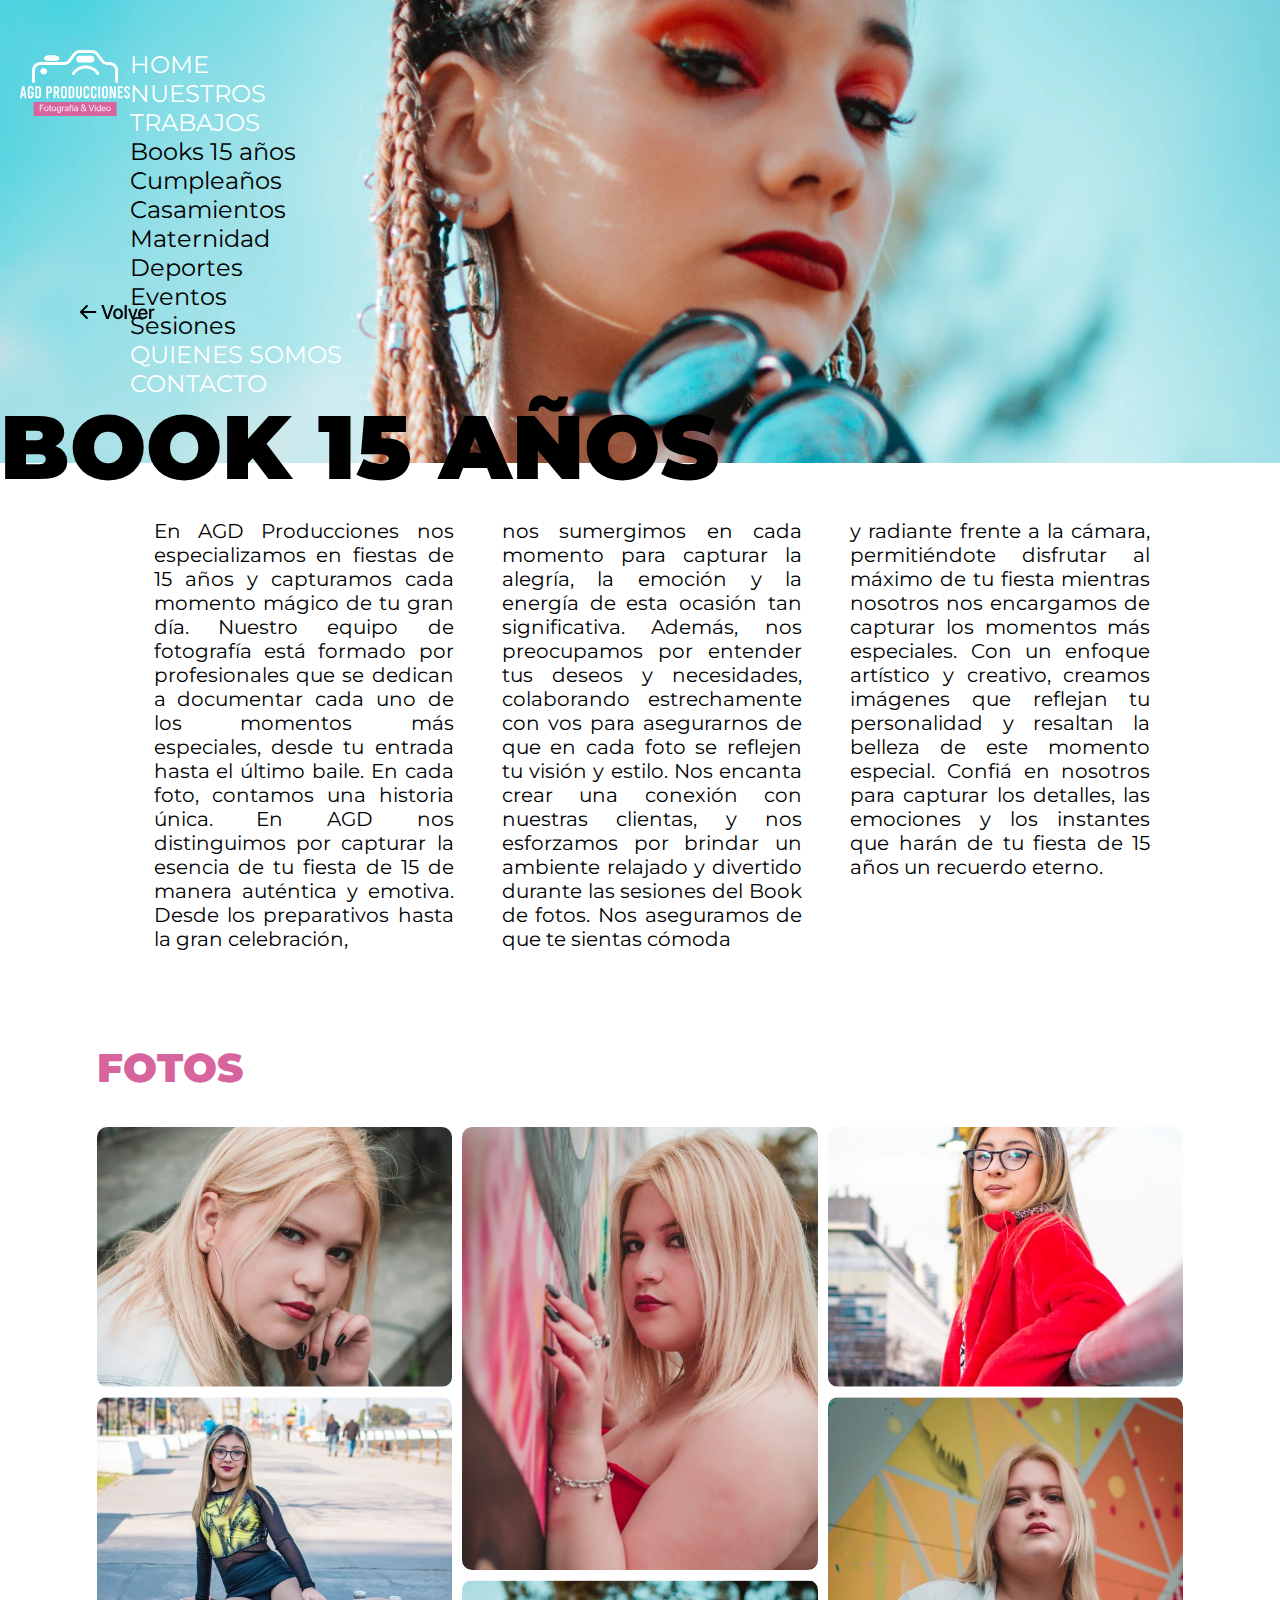
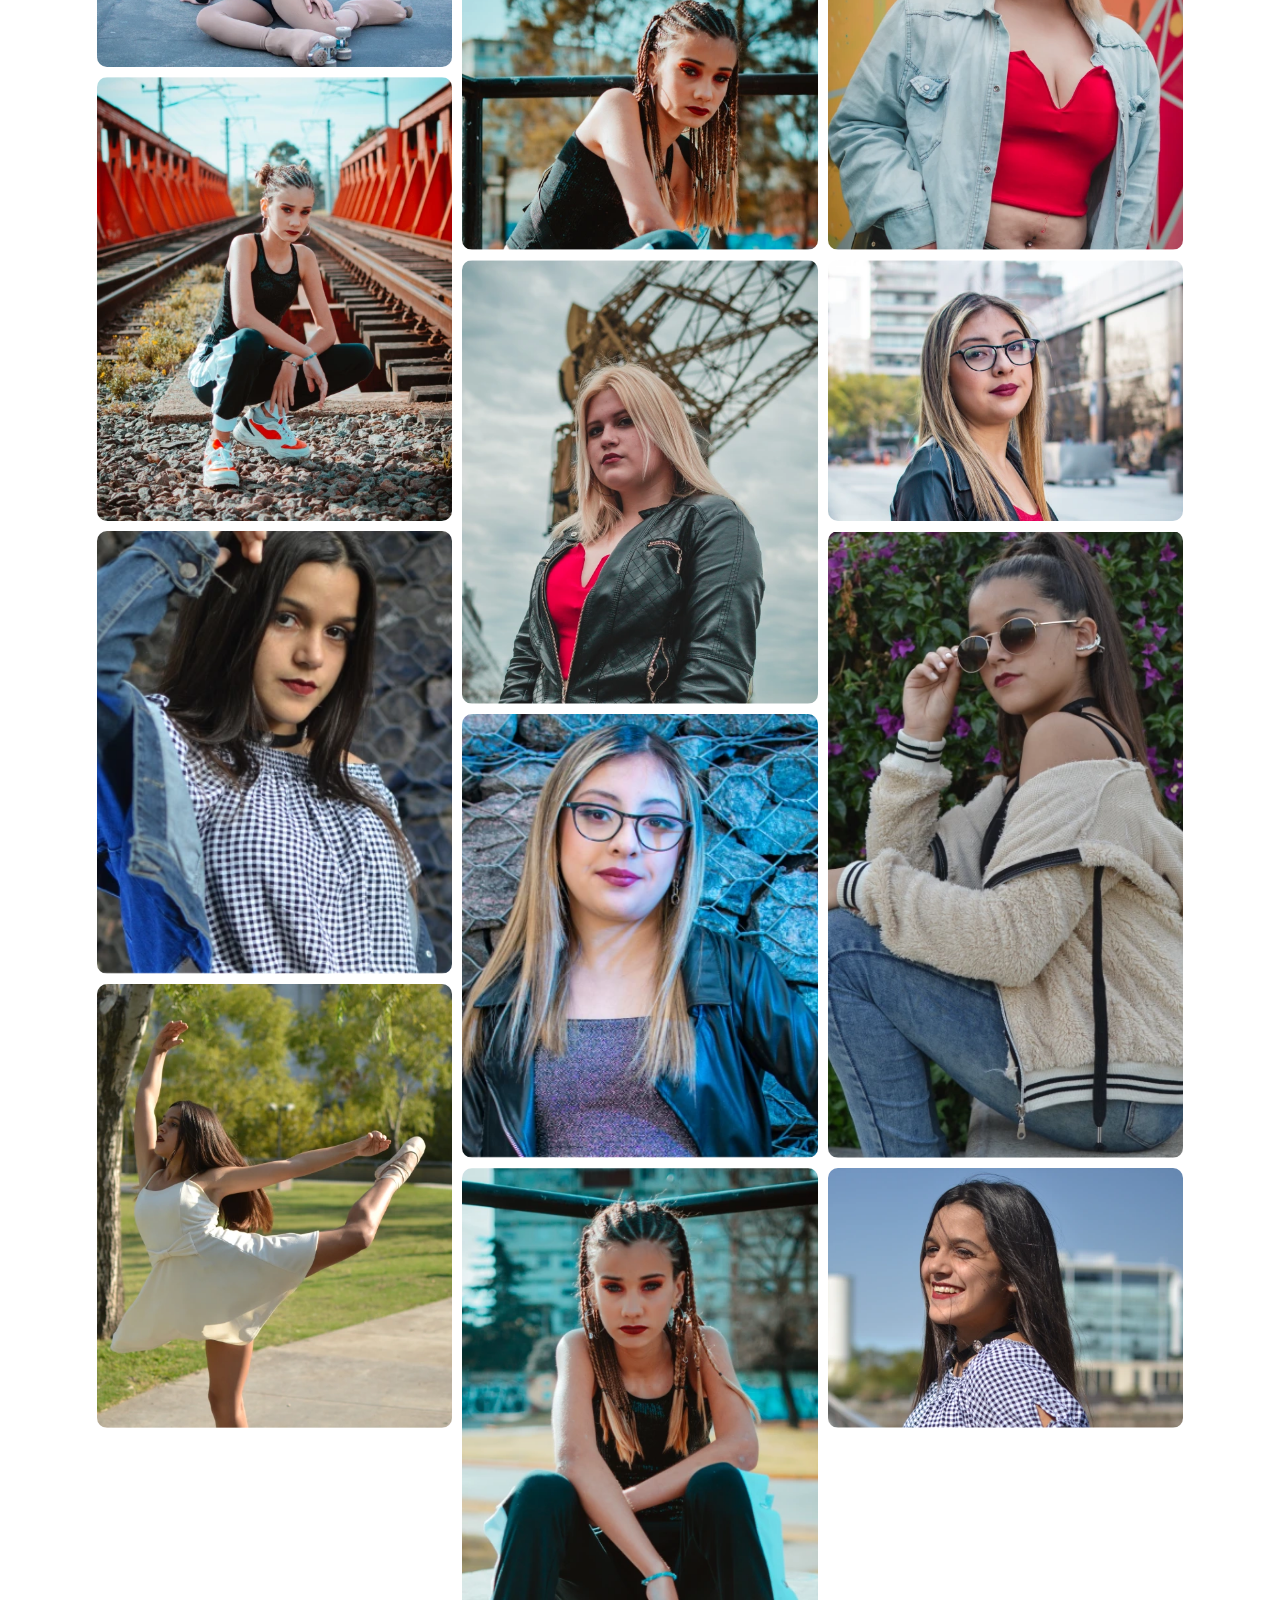
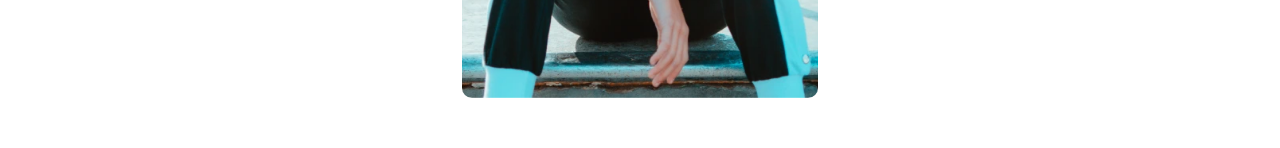
==== commit 393c17d1: "correción texto + párrafo" ====
--- a/pages/book15.html
+++ b/pages/book15.html
@@ -76,7 +76,7 @@
         <!--ends Navbar-->
     </header>
     <!-- ends header -->
-    <main>
+    <main class="main-content">                
         <div class="book-description-container">
             <p class="column-mobile text-last">
                 En AGD Producciones nos especializamos en fiestas de 15 años y capturamos cada momento mágico de tu
--- a/css/style.css
+++ b/css/style.css
@@ -20,14 +20,22 @@
   padding: 2px;
 }
 
+.main-content {
+  margin-bottom: 50px;
+}
 .dropdown-menu li a {
   color: #817e7e;
 }
 
 .dropdown-item {
   color: #000000 !important;
-}
-
+  
+}
+
+.dropdown-item:hover {
+  color: #d7649d !important;
+  
+}
 .navbar-brand {
   margin: 0;
 }
@@ -197,8 +205,7 @@
   grid-template-columns: repeat(3, 1fr);
   grid-template-rows: 3fr 2fr 1fr 2fr 3fr 2fr 3fr 2fr 3fr 3fr;
   margin-top: 35px;
-  padding-left: 97px;
-  padding-right: 97px;
+  padding: 0 97px;
   gap: 10px;
   grid-template-areas:
     "foto1 foto2 foto3"
@@ -290,11 +297,7 @@
   grid-row-end: 10;
 }
 
-/* .grid-container>div>img{
-  transition: transform 0.5s;
-  width: 100%;
-  height: auto;
-} */
+
 
 .grid-container>div>img:hover {
   transition: transform 0.8s;
@@ -314,13 +317,6 @@
 .form-agd {
   width: 50%;
 }
-
-/* .form-row {
-  flex-wrap: wrap;
-  align-items: flex-start;
-  margin: 10px 0;
-  list-style: none;
-}   */
 
 .form-column {
   padding: 5px;
@@ -452,6 +448,9 @@
   width: 90%;
 }
 
+.sub-container-clientes {
+  margin-top: 50px;
+}
 
 
 .sub {
@@ -536,7 +535,7 @@
     font-size: 25px;
   }
 
-  .navbar {
+    .navbar {
     padding-top: 20px;
   }
 
@@ -546,7 +545,7 @@
   }
 
   .navbar-nav {
-    background-color: #817e7e;
+    background-color: #D7649D;
     border-radius: 30px;
     padding: 20px;
     position: absolute;
@@ -554,7 +553,7 @@
   }
 
   .dropdown-toggle {
-    background-color: #817e7e;
+    background-color: #D7649D;
   }
   
   .up_down {
@@ -607,6 +606,14 @@
     display: none;
   }
 
+  .grid-container {
+     padding: 0 20px;
+  }
+
+  .grid-container>div {
+    border-radius: 5px;
+
+  }
   .btn-whatsapp {
     color: #fff;
     position: fixed;
@@ -635,6 +642,7 @@
 
   .componentes-quienes img {
     width: 300px;
+    top: 20px;
   }
 
   .div-estructura {
@@ -654,12 +662,29 @@
  
   }
 
+  .sub {
+    font-size: 28px;
+   text-align: center;
+  }
 
 }
 
 
 /*************************RESPOSIVE TABLET****************************/
 @media (min-width: 768px) and (max-width: 1024px) {
+
+  .navbar-nav {
+    background-color: #D7649D;
+    border-radius: 30px;
+    padding: 20px;
+    position: center;
+    left: 0;
+  }
+
+  .dropdown-toggle {
+    background-color: #D7649D;
+  }
+
   .text {
     font-size: 60px;
     font-weight: 900;
@@ -699,6 +724,39 @@
   .content-container {
     padding-left: 30px;
   }
+
+
+  .componentes-quienes {
+    width: 100%;
+    padding-top: 25px;
+  }
+
+  .componentes-quienes img {
+    width: 300px;
+    top: 25px;
+  }
+
+  .div-estructura {
+    width: 100%;
+    display: flex;
+    flex-wrap: wrap;
+    padding-top: 15px;
+  }
+  
+  .social-content {
+  width: 100%;
+  }
+  
+  .texto-p {
+    width: 100%;
+    padding: 0 20px;
+ 
+  }
+  .sub {
+    text-align: center;
+  }
+
+
 }
 
 @media (min-width: 1025px) {
@@ -731,7 +789,14 @@
     left: 80px;
     top: 300px;
   }
-
+  .img-laptop {
+    display: none;
+  }
+
+  .text {
+    font-size: 90px;
+    bottom: -35px;
+  }
 }
 
 /*************************RESPOSIVE DESKTOP PANTALLAS GRANDES****************************/
@@ -748,4 +813,6 @@
     width: calc(1366px / 3 - 60px);
     text-align-last: left;
   }
+
+  
 }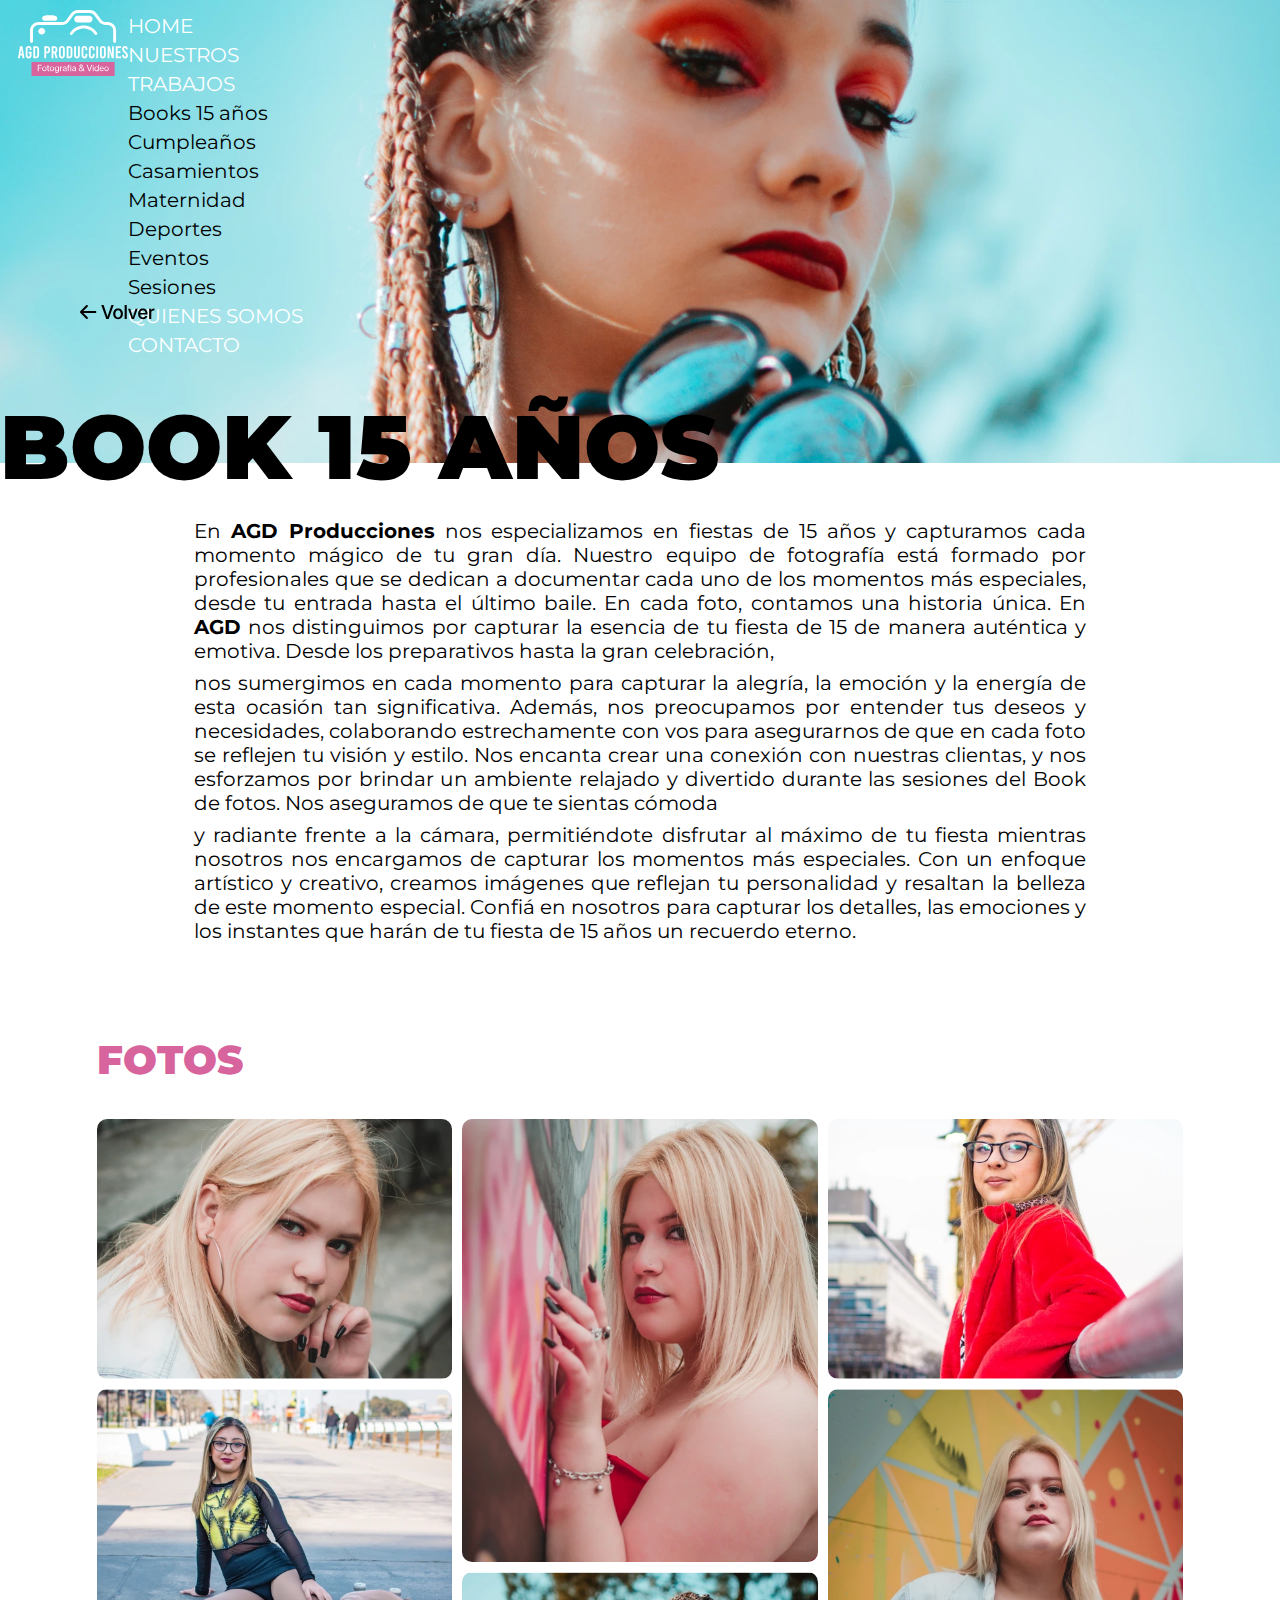
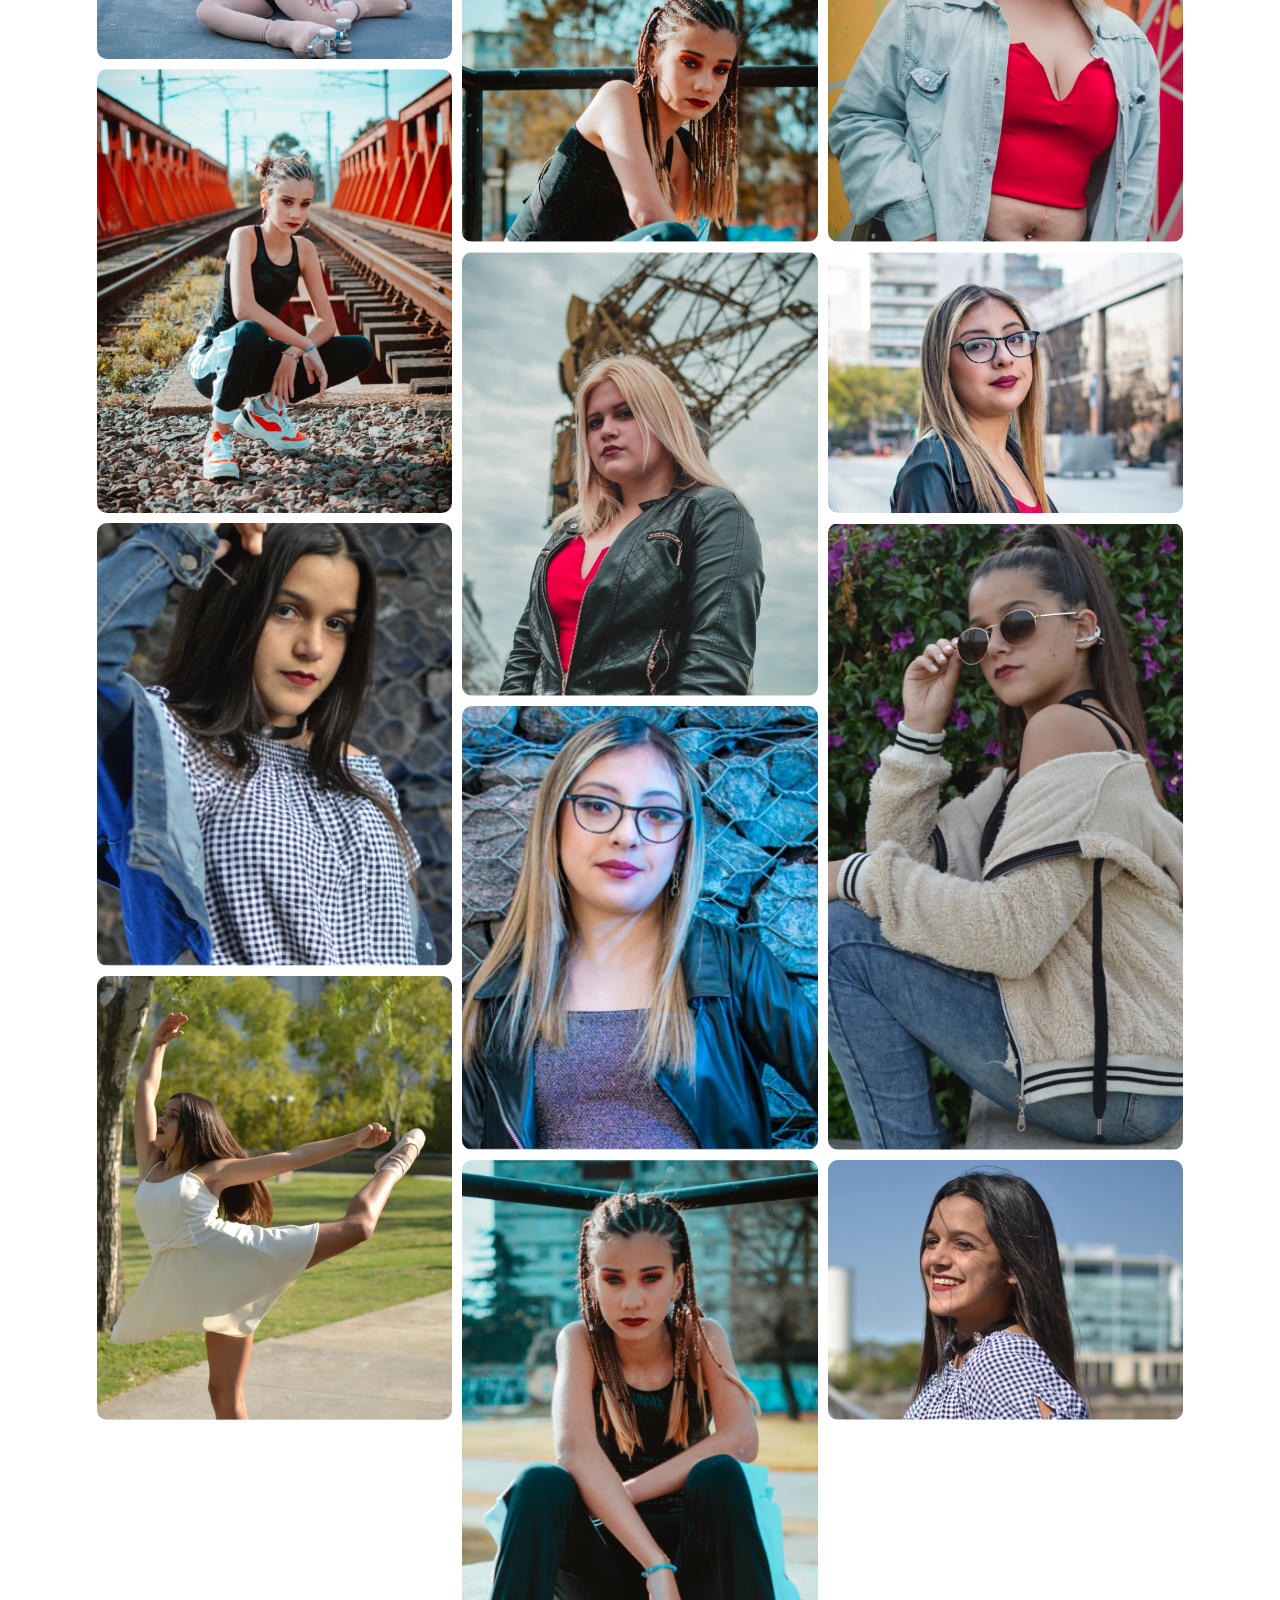
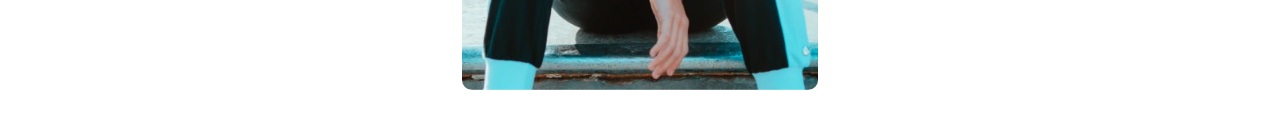
==== commit 86d076d5: "responsive pantallas grandes" ====
--- a/pages/book15.html
+++ b/pages/book15.html
@@ -76,52 +76,26 @@
         <!--ends Navbar-->
     </header>
     <!-- ends header -->
-    <main class="main-content">                
-        <div class="book-description-container">
-            <p class="column-mobile text-last">
-                En AGD Producciones nos especializamos en fiestas de 15 años y capturamos cada momento mágico de tu
-                gran día.
-            <p>
-            <p class="column-text">
-                En AGD Producciones nos especializamos en fiestas de 15 años y capturamos cada momento mágico de tu
+    <main class="main-content">  
+        <div class="container-fluid" id="Book15">              
+            <p class="column">
+                En <b>AGD Producciones</b> nos especializamos en fiestas de 15 años y capturamos cada momento mágico de tu
                 gran día. Nuestro equipo de fotografía está formado por profesionales que se dedican a documentar
                 cada uno de los momentos más especiales, desde tu entrada hasta el último baile.
-                En cada foto, contamos una historia única. En AGD nos distinguimos por capturar la esencia de tu
+                En cada foto, contamos una historia única. En <b>AGD</b> nos distinguimos por capturar la esencia de tu
                 fiesta de 15 de manera auténtica y emotiva. Desde los preparativos hasta la gran celebración,
             <p>
-            <p class="column-text">
+            <p class="column">
                 nos sumergimos en cada momento para capturar la alegría, la emoción y la energía de esta ocasión tan
                 significativa. Además, nos preocupamos por entender tus deseos y necesidades, colaborando estrechamente
                 con vos para asegurarnos de que en cada foto se reflejen tu visión y estilo. Nos encanta crear una
                 conexión con nuestras clientas, y nos esforzamos por brindar un ambiente relajado y divertido durante
                 las sesiones del Book de fotos. Nos aseguramos de que te sientas cómoda
             <p>
-            <p class="column-text text-last">
+            <p class="column text-last">
                 y radiante frente a la cámara,
                 permitiéndote disfrutar al máximo de tu fiesta mientras nosotros nos encargamos de capturar los
                 momentos más especiales.
-                Con un enfoque artístico y creativo, creamos imágenes que reflejan tu personalidad y resaltan la
-                belleza de este momento especial. Confiá en nosotros para capturar los detalles, las emociones y los
-                instantes que harán de tu fiesta de 15 años un recuerdo eterno.
-            </p>
-            <p class="column-text-tablet">
-                En AGD Producciones nos especializamos en fiestas de 15 años y capturamos cada momento mágico de tu
-                gran día. Nuestro equipo de fotografía está formado por profesionales que se dedican a documentar
-                cada uno de los momentos más especiales, desde tu entrada hasta el último baile.
-                <br>
-                <br>
-                En cada foto, contamos una historia única. En AGD nos distinguimos por capturar la esencia de tu
-                fiesta de 15 de manera auténtica y emotiva. Desde los preparativos hasta la gran celebración, nos
-                sumergimos en cada momento para capturar la alegría, la emoción y la energía de esta ocasión tan
-                significativa. Además, nos preocupamos por entender tus deseos y necesidades, colaborando estrechamente
-                con vos para asegurarnos de que en cada foto se reflejen tu visión y estilo. Nos encanta crear una
-                conexión con nuestras clientas, y nos esforzamos por brindar un ambiente relajado y divertido durante
-                las
-                sesiones del Book de fotos. Nos aseguramos de que te sientas cómoda y radiante frente a la cámara,
-                permitiéndote disfrutar al máximo de tu fiesta mientras nosotros nos encargamos de capturar los
-                momentos más especiales.
-                <br>
-                <br>
                 Con un enfoque artístico y creativo, creamos imágenes que reflejan tu personalidad y resaltan la
                 belleza de este momento especial. Confiá en nosotros para capturar los detalles, las emociones y los
                 instantes que harán de tu fiesta de 15 años un recuerdo eterno.
--- a/css/style.css
+++ b/css/style.css
@@ -23,19 +23,21 @@
 .main-content {
   margin-bottom: 50px;
 }
+
 .dropdown-menu li a {
   color: #817e7e;
 }
 
 .dropdown-item {
   color: #000000 !important;
-  
+
 }
 
 .dropdown-item:hover {
   color: #d7649d !important;
-  
-}
+
+}
+
 .navbar-brand {
   margin: 0;
 }
@@ -416,7 +418,7 @@
 
 .collage-container {
   padding: 50px 10px;
-  
+
 
 }
 
@@ -430,7 +432,7 @@
   padding: 10px;
   padding-bottom: 50px;
   padding-top: 50px;
-  
+
 }
 
 
@@ -467,10 +469,10 @@
 }
 
 .social-content {
-width: 20%;
-display: flex;
-justify-content: center;
-align-items: center;
+  width: 20%;
+  display: flex;
+  justify-content: center;
+  align-items: center;
 }
 
 .texto-p {
@@ -535,10 +537,9 @@
     font-size: 25px;
   }
 
-    .navbar {
+  .navbar {
     padding-top: 20px;
   }
-
 
   .navbar-brand img {
     width: 80px;
@@ -555,7 +556,7 @@
   .dropdown-toggle {
     background-color: #D7649D;
   }
-  
+
   .up_down {
     position: absolute;
     left: 20px;
@@ -601,19 +602,21 @@
     bottom: -13px;
 
   }
+
   #column1,
   #column2 {
     display: none;
   }
 
   .grid-container {
-     padding: 0 20px;
+    padding: 0 20px;
   }
 
   .grid-container>div {
     border-radius: 5px;
 
   }
+
   .btn-whatsapp {
     color: #fff;
     position: fixed;
@@ -651,39 +654,51 @@
     flex-wrap: wrap;
     padding-top: 15px;
   }
-  
+
   .social-content {
-  width: 100%;
-  }
-  
+    width: 100%;
+  }
+
   .texto-p {
     width: 100%;
     padding: 0 20px;
- 
+
   }
 
   .sub {
     font-size: 28px;
-   text-align: center;
-  }
-
-}
-
-
-/*************************RESPOSIVE TABLET****************************/
+    text-align: center;
+  }
+
+}
+
+
+/*************************RESPONSIVE TABLET****************************/
 @media (min-width: 768px) and (max-width: 1024px) {
+
+  .navbar {
+    padding-top: 30px;
+  }
 
   .navbar-nav {
     background-color: #D7649D;
     border-radius: 30px;
     padding: 20px;
-    position: center;
+    position: relative;
     left: 0;
-  }
-
+    top: 15px;
+
+    /* 
+
+    padding: 20px;
+    position: relative;
+    left: 0; */
+  }
+
+  /* 
   .dropdown-toggle {
     background-color: #D7649D;
-  }
+  } */
 
   .text {
     font-size: 60px;
@@ -742,23 +757,27 @@
     flex-wrap: wrap;
     padding-top: 15px;
   }
-  
+
   .social-content {
-  width: 100%;
-  }
-  
+    width: 100%;
+  }
+
   .texto-p {
     width: 100%;
     padding: 0 20px;
- 
-  }
+
+  }
+
   .sub {
     text-align: center;
   }
 
-
-}
-
+  .text-quienes {
+    font-size: 28px;
+  }
+}
+
+/*****************************************RESPONSIVE MACBOOKAIR*******************************************/
 @media (min-width: 1025px) {
   .book-description-container {
     display: flex;
@@ -781,14 +800,39 @@
     display: none;
   }
 
+  .up_down {
+    position: absolute;
+    left: 40px;
+    top: 180px;
+  }
+
+  .text {
+    font-size: 90px;
+    bottom: -35px;
+  }
 
 }
 
 @media (min-width: 1280px) and (max-width: 1439px) {
+
+  .navbar {
+    padding-top: 10px;
+  }
+
+  .navbar div ul li a {
+    font-size: 20px;
+  }
+
+  h5 {
+    font-size: 30px;
+    margin-left: -80px;
+  }
+
   .up_down {
     left: 80px;
     top: 300px;
   }
+
   .img-laptop {
     display: none;
   }
@@ -814,5 +858,10 @@
     text-align-last: left;
   }
 
-  
+  .up_down {
+    position: absolute;
+    left: 90px;
+    top: 520px;
+  }
+
 }